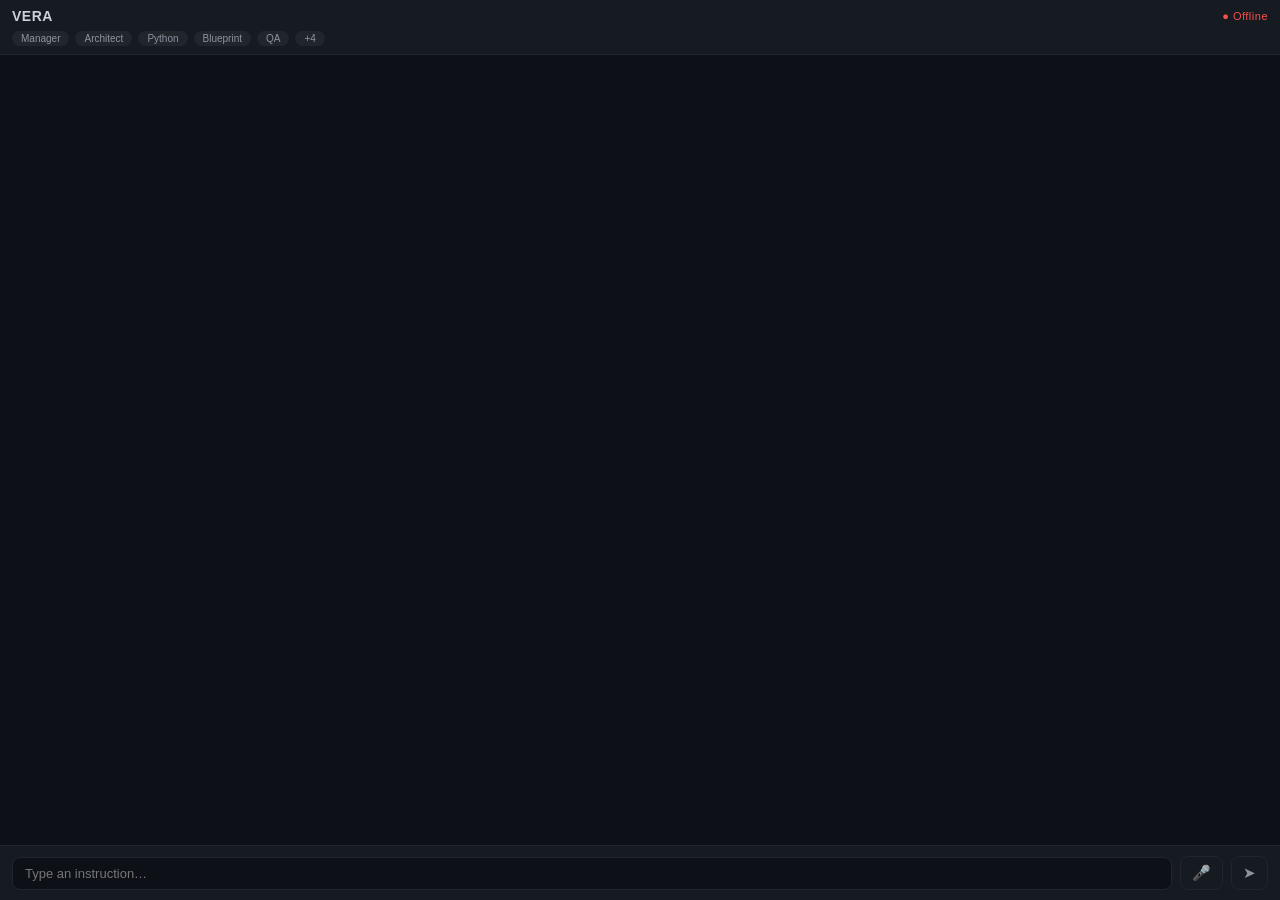
==== UE57/Content/Python/vera_chat/index.html @ 8795e53b "fix(seguridad): sanitiza HTML del chat (DOMPurify + CSP + textContent); arregla chip activo - Vendor" ====
<!DOCTYPE html>
<html>
<head>
<meta charset="utf-8">
<meta http-equiv="Content-Security-Policy" content="default-src 'self'; img-src 'self' file: data:; style-src 'self' 'unsafe-inline'; script-src 'self' qrc:; object-src 'none'; base-uri 'none'">
<link rel="stylesheet" href="vendor/github-dark.min.css">
<link rel="stylesheet" href="chat.css">
</head>
<body>
<div id="header">
  <div id="brand"><b>VERA</b><span id="status" class="off">● Offline</span></div>
  <div id="chips"></div>
</div>
<div id="chat"></div>
<div id="inputbar">
  <textarea id="input" rows="1" placeholder="Type an instruction…"></textarea>
  <button id="mic" title="Voice input">🎤</button>
  <button id="send" title="Send">➤</button>
</div>
<script src="vendor/marked.min.js"></script>
<script src="vendor/highlight.min.js"></script>
<script src="vendor/purify.min.js"></script>
<script src="qrc:///qtwebchannel/qwebchannel.js"></script>
<script src="chat.js"></script>
</body>
</html>
---- UE57/Content/Python/vera_chat/vendor/github-dark.min.css ----
pre code.hljs{display:block;overflow-x:auto;padding:1em}code.hljs{padding:3px 5px}/*!
  Theme: GitHub Dark
  Description: Dark theme as seen on github.com
  Author: github.com
  Maintainer: @Hirse
  Updated: 2021-05-15

  Outdated base version: https://github.com/primer/github-syntax-dark
  Current colors taken from GitHub's CSS
*/.hljs{color:#c9d1d9;background:#0d1117}.hljs-doctag,.hljs-keyword,.hljs-meta .hljs-keyword,.hljs-template-tag,.hljs-template-variable,.hljs-type,.hljs-variable.language_{color:#ff7b72}.hljs-title,.hljs-title.class_,.hljs-title.class_.inherited__,.hljs-title.function_{color:#d2a8ff}.hljs-attr,.hljs-attribute,.hljs-literal,.hljs-meta,.hljs-number,.hljs-operator,.hljs-selector-attr,.hljs-selector-class,.hljs-selector-id,.hljs-variable{color:#79c0ff}.hljs-meta .hljs-string,.hljs-regexp,.hljs-string{color:#a5d6ff}.hljs-built_in,.hljs-symbol{color:#ffa657}.hljs-code,.hljs-comment,.hljs-formula{color:#8b949e}.hljs-name,.hljs-quote,.hljs-selector-pseudo,.hljs-selector-tag{color:#7ee787}.hljs-subst{color:#c9d1d9}.hljs-section{color:#1f6feb;font-weight:700}.hljs-bullet{color:#f2cc60}.hljs-emphasis{color:#c9d1d9;font-style:italic}.hljs-strong{color:#c9d1d9;font-weight:700}.hljs-addition{color:#aff5b4;background-color:#033a16}.hljs-deletion{color:#ffdcd7;background-color:#67060c}
---- UE57/Content/Python/vera_chat/chat.css ----
* { box-sizing: border-box; margin: 0; }
html, body { height: 100%; }
body { display: flex; flex-direction: column; background: #0d1117; color: #c9d1d9;
       font: 13px "Segoe UI", sans-serif; }

#header { background: #161b22; border-bottom: 1px solid #21262d; padding: 8px 12px; }
#brand { display: flex; justify-content: space-between; align-items: center;
         font-size: 14px; letter-spacing: .5px; }
#status { font-size: 11px; color: #3fb950; }
#status.off { color: #f85149; }
#chips { display: flex; gap: 6px; margin-top: 7px; flex-wrap: wrap; }
.chip { font-size: 10px; padding: 2px 9px; border-radius: 9px;
        background: #21262d; color: #8b949e; }
.chip.working { background: #9e6a0333; color: #e3b341; }
.chip.done { background: #1f6feb33; color: #79c0ff; }

#chat { flex: 1; overflow-y: auto; padding: 12px; }
#chat::-webkit-scrollbar { width: 9px; }
#chat::-webkit-scrollbar-thumb { background: #21262d; border-radius: 5px; }

.bubble { border-radius: 12px; padding: 8px 12px; margin: 8px 0;
          max-width: 86%; width: fit-content; word-wrap: break-word; }
.bubble.user { background: #1f6feb; color: #fff; margin-left: auto;
               border-bottom-right-radius: 2px; }
.bubble.vera { background: #161b22; border: 1px solid #21262d;
               border-bottom-left-radius: 2px; }
.bubble.error { background: #2d1418; border: 1px solid #6e2c34; color: #f0a8ae; }

.tl-item { border-left: 2px solid #30363d; padding: 2px 0 2px 10px;
           font-size: 12px; color: #8b949e; }
.tl-item.working { color: #e3b341; }
.tl-item.interrupted { color: #f85149; }
.tl-item b { color: #c9d1d9; }

.bubble .md p { margin: 4px 0; }
.bubble .md pre { background: #0d1117; border: 1px solid #21262d; border-radius: 6px;
                  padding: 8px; overflow-x: auto; margin: 6px 0; }
.bubble .md code { font-family: Consolas, monospace; font-size: 12px; }

.shot { display: block; width: 220px; border-radius: 6px; margin: 8px 0 4px 10px;
        cursor: pointer; border: 1px solid #21262d; }

#inputbar { display: flex; gap: 8px; padding: 10px 12px; align-items: flex-end;
            background: #161b22; border-top: 1px solid #21262d; }
#input { flex: 1; resize: none; background: #0d1117; color: #c9d1d9;
         border: 1px solid #21262d; border-radius: 8px; padding: 8px 12px;
         font: 13px "Segoe UI", sans-serif; max-height: 110px; outline: none; }
#input:focus { border-color: #1f6feb; }
#inputbar button { background: none; border: 1px solid #21262d; border-radius: 8px;
                   color: #8b949e; font-size: 15px; padding: 7px 11px; cursor: pointer; }
#inputbar button:hover { border-color: #1f6feb; color: #79c0ff; }
#mic.recording { color: #f85149; border-color: #f85149;
                 animation: pulse 1.1s infinite; }
@keyframes pulse { 50% { box-shadow: 0 0 10px #f8514966; } }
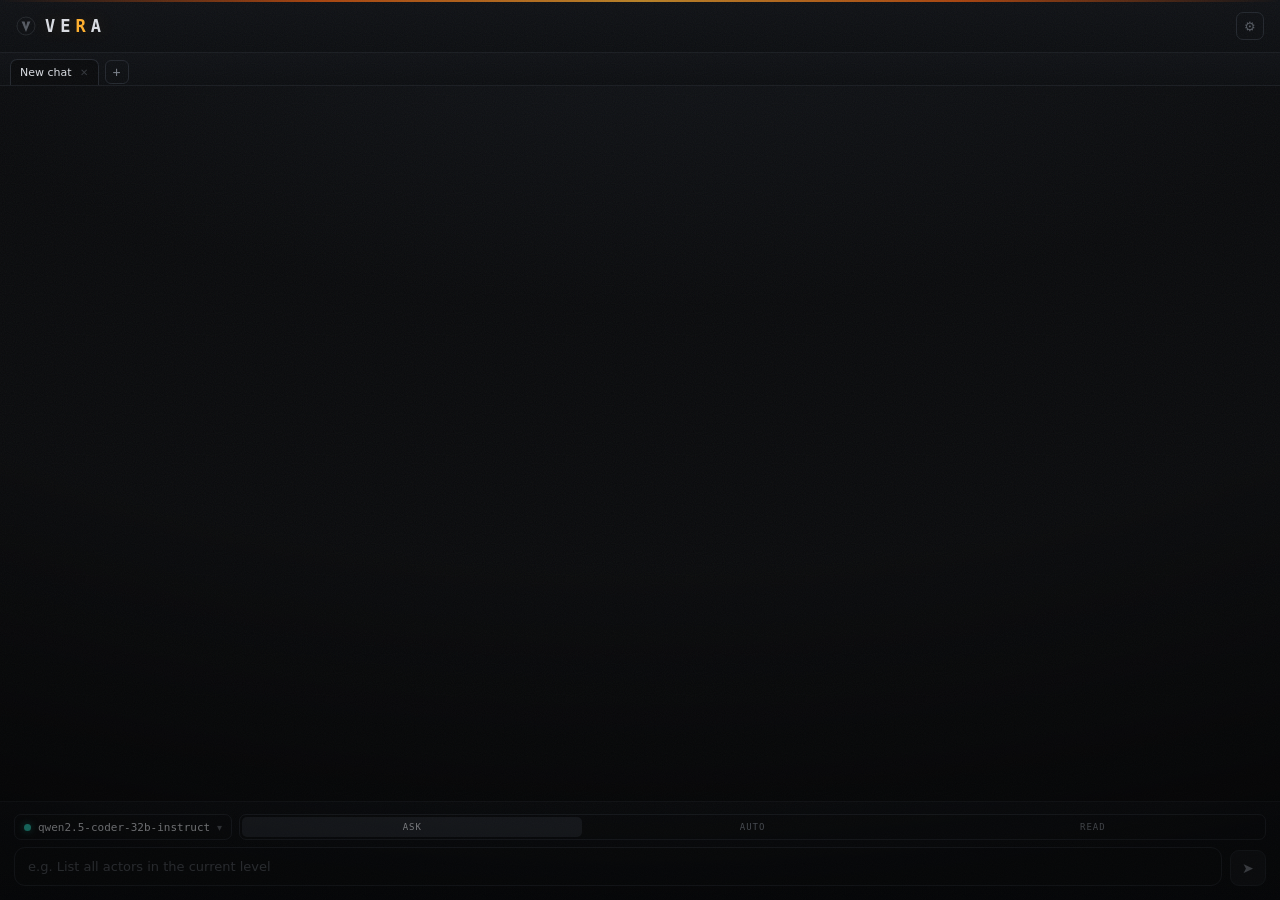
==== commit 52770b52: "feat(vera): multi-provider brain, redesigned UI, plugins, tabs & memory - LLM: OpenAICompatClient ad" ====
--- a/UE57/Content/Python/vera_chat/index.html
+++ b/UE57/Content/Python/vera_chat/index.html
@@ -1,5 +1,5 @@
 <!DOCTYPE html>
-<html>
+<html lang="en">
 <head>
 <meta charset="utf-8">
 <meta http-equiv="Content-Security-Policy" content="default-src 'self'; img-src 'self' file: data:; style-src 'self' 'unsafe-inline'; script-src 'self' qrc:; object-src 'none'; base-uri 'none'">
@@ -7,16 +7,111 @@
 <link rel="stylesheet" href="chat.css">
 </head>
 <body>
+<div class="grain"></div>
+
+<!-- ===== minimal header ===== -->
 <div id="header">
-  <div id="brand"><b>VERA</b><span id="status" class="off">● Offline</span></div>
-  <div id="chips"></div>
+  <div id="brand">
+    <span id="status" class="off" title="offline"><svg class="vlogo" viewBox="0 0 100 100" aria-hidden="true"><circle cx="50" cy="50" r="45" fill="none" stroke="currentColor" stroke-width="3" opacity="0.5"/><path d="M28 28 L43 28 L50 54 L57 28 L72 28 L50 80 Z" fill="currentColor"/></svg></span>
+    <span class="mark">VE<b>R</b>A</span>
+  </div>
+  <button class="icon-btn" id="gear" title="Setup">⚙</button>
 </div>
+
+<!-- ===== tabs ===== -->
+<div id="tabbar"></div>
+
+<!-- ===== chat ===== -->
 <div id="chat"></div>
-<div id="inputbar">
-  <textarea id="input" rows="1" placeholder="Type an instruction…"></textarea>
-  <button id="mic" title="Voice input">🎤</button>
-  <button id="send" title="Send">➤</button>
+
+<!-- ===== input dock ===== -->
+<div id="bar">
+  <!-- model popover (opens above the dock) -->
+  <div class="pop" id="pop">
+    <div class="search">
+      <span style="color:var(--ink-faint)">⌕</span>
+      <input placeholder="Search provider or model…" id="pop-q">
+      <span class="k">esc</span>
+    </div>
+    <div class="list" id="pop-list"></div>
+  </div>
+
+  <div class="bar-ctl">
+    <button class="model-pick" id="model-pick" title="Model">
+      <span class="mp-dot off" id="mp-dot"></span>
+      <span class="mp-name" id="mp-name">select a model</span>
+      <span class="mp-caret">▾</span>
+    </button>
+    <div class="seg" id="seg" title="Permission mode">
+      <button data-m="ask" class="on">Ask</button>
+      <button data-m="auto">Auto</button>
+      <button data-m="readonly">Read</button>
+    </div>
+  </div>
+
+  <div class="bar-row">
+    <textarea id="input" rows="1" placeholder="e.g. List all actors in the current level"></textarea>
+    <button class="send" id="send" title="Send">➤</button>
+  </div>
 </div>
+
+<!-- ===== setup slide-over ===== -->
+<div class="scrim" id="scrim"></div>
+<aside class="setup" id="setup">
+  <div class="s-hd"><h2>Setup</h2><button class="x" id="setup-x">✕</button></div>
+  <div class="s-body">
+    <div class="intro">Connect a brain. VERA runs your <b>local</b> LLM (LM Studio) for free and offline, or a cloud model when you want more power. Keys are saved to your <code>.env</code> and never sent back to the frontend.</div>
+
+    <!-- LM Studio -->
+    <div class="card">
+      <div class="c-hd">
+        <div class="c-ico" style="background:#06211d;border:1px solid var(--teal-dim);color:var(--teal)">◇</div>
+        <div class="c-name"><div class="t">LM Studio · Local</div><div class="st no" id="st-LOCAL">○ not detected</div></div>
+      </div>
+      <div class="field">
+        <input value="http://172.21.80.1:1233" id="lm-url">
+        <button id="lm-detect">Detect</button>
+      </div>
+      <div class="detected" id="lm-list"></div>
+      <div class="tip">For solid tool-calling use <code>Qwen2.5-Coder-32B</code> or <code>Llama-3.3-70B</code>. Load one in LM Studio.</div>
+      <label class="toggle"><input type="checkbox" id="opt-compact"><span class="tg"></span><span class="tg-lbl">Compact prompt <small>shorter system prompt — better for small local models</small></span></label>
+    </div>
+
+    <!-- Anthropic -->
+    <div class="card">
+      <div class="c-hd">
+        <div class="c-ico" style="background:#2a1607;border:1px solid #5a3410;color:#ff9d5c">A</div>
+        <div class="c-name"><div class="t">Anthropic</div><div class="st no" id="st-ANTHROPIC">○ not configured</div></div>
+      </div>
+      <div class="field"><input type="password" placeholder="sk-ant-…" id="k-ANTHROPIC"><button data-p="ANTHROPIC" class="test">Test</button></div>
+    </div>
+
+    <!-- OpenAI -->
+    <div class="card">
+      <div class="c-hd">
+        <div class="c-ico" style="background:#0a2018;border:1px solid #14533b;color:#5fe0a8">O</div>
+        <div class="c-name"><div class="t">OpenAI</div><div class="st no" id="st-OPENAI">○ not configured</div></div>
+      </div>
+      <div class="field"><input type="password" placeholder="sk-…" id="k-OPENAI"><button data-p="OPENAI" class="test">Test</button></div>
+    </div>
+
+    <!-- Gemini -->
+    <div class="card">
+      <div class="c-hd">
+        <div class="c-ico" style="background:#101a2e;border:1px solid #1f3a66;color:#7ab0ff">G</div>
+        <div class="c-name"><div class="t">Gemini</div><div class="st no" id="st-GEMINI">○ not configured</div></div>
+      </div>
+      <div class="field"><input type="password" placeholder="AIza…" id="k-GEMINI"><button data-p="GEMINI" class="test">Test</button></div>
+    </div>
+
+    <!-- Plugins -->
+    <div class="s-sec">Plugins <span class="s-sec-hint">VERA_Plugins/ in your project</span></div>
+    <div class="plugins" id="plugins-list">
+      <div class="plug-empty">No plugins found. Drop a folder in <code>VERA_Plugins/</code> with <code>tools/</code> and/or a <code>SKILL.md</code>.</div>
+    </div>
+  </div>
+</aside>
+
 <script src="vendor/marked.min.js"></script>
 <script src="vendor/highlight.min.js"></script>
 <script src="vendor/purify.min.js"></script>
--- a/UE57/Content/Python/vera_chat/chat.css
+++ b/UE57/Content/Python/vera_chat/chat.css
@@ -1,54 +1,318 @@
-* { box-sizing: border-box; margin: 0; }
-html, body { height: 100%; }
-body { display: flex; flex-direction: column; background: #0d1117; color: #c9d1d9;
-       font: 13px "Segoe UI", sans-serif; }
-
-#header { background: #161b22; border-bottom: 1px solid #21262d; padding: 8px 12px; }
-#brand { display: flex; justify-content: space-between; align-items: center;
-         font-size: 14px; letter-spacing: .5px; }
-#status { font-size: 11px; color: #3fb950; }
-#status.off { color: #f85149; }
-#chips { display: flex; gap: 6px; margin-top: 7px; flex-wrap: wrap; }
-.chip { font-size: 10px; padding: 2px 9px; border-radius: 9px;
-        background: #21262d; color: #8b949e; }
-.chip.working { background: #9e6a0333; color: #e3b341; }
-.chip.done { background: #1f6feb33; color: #79c0ff; }
-
-#chat { flex: 1; overflow-y: auto; padding: 12px; }
-#chat::-webkit-scrollbar { width: 9px; }
-#chat::-webkit-scrollbar-thumb { background: #21262d; border-radius: 5px; }
-
-.bubble { border-radius: 12px; padding: 8px 12px; margin: 8px 0;
-          max-width: 86%; width: fit-content; word-wrap: break-word; }
-.bubble.user { background: #1f6feb; color: #fff; margin-left: auto;
-               border-bottom-right-radius: 2px; }
-.bubble.vera { background: #161b22; border: 1px solid #21262d;
-               border-bottom-left-radius: 2px; }
-.bubble.error { background: #2d1418; border: 1px solid #6e2c34; color: #f0a8ae; }
-
-.tl-item { border-left: 2px solid #30363d; padding: 2px 0 2px 10px;
-           font-size: 12px; color: #8b949e; }
-.tl-item.working { color: #e3b341; }
-.tl-item.interrupted { color: #f85149; }
-.tl-item b { color: #c9d1d9; }
-
-.bubble .md p { margin: 4px 0; }
-.bubble .md pre { background: #0d1117; border: 1px solid #21262d; border-radius: 6px;
-                  padding: 8px; overflow-x: auto; margin: 6px 0; }
-.bubble .md code { font-family: Consolas, monospace; font-size: 12px; }
-
-.shot { display: block; width: 220px; border-radius: 6px; margin: 8px 0 4px 10px;
-        cursor: pointer; border: 1px solid #21262d; }
-
-#inputbar { display: flex; gap: 8px; padding: 10px 12px; align-items: flex-end;
-            background: #161b22; border-top: 1px solid #21262d; }
-#input { flex: 1; resize: none; background: #0d1117; color: #c9d1d9;
-         border: 1px solid #21262d; border-radius: 8px; padding: 8px 12px;
-         font: 13px "Segoe UI", sans-serif; max-height: 110px; outline: none; }
-#input:focus { border-color: #1f6feb; }
-#inputbar button { background: none; border: 1px solid #21262d; border-radius: 8px;
-                   color: #8b949e; font-size: 15px; padding: 7px 11px; cursor: pointer; }
-#inputbar button:hover { border-color: #1f6feb; color: #79c0ff; }
-#mic.recording { color: #f85149; border-color: #f85149;
-                 animation: pulse 1.1s infinite; }
-@keyframes pulse { 50% { box-shadow: 0 0 10px #f8514966; } }
+/* ============================================================================
+   VERA · Obsidian Instrument Deck
+   Portado del preview aprobado a la UI real (Qt WebEngine + dev/navegador).
+   Fuentes: CSP-safe (sin Google Fonts). mono ≈ Cascadia/Consolas, sans ≈ Segoe UI.
+   ========================================================================== */
+
+:root{
+  --bg:#0a0b0d; --panel:#101216; --raised:#15181d; --raised-2:#1b1f25;
+  --line:#23272e; --line-soft:#1a1d22;
+  --ink:#dadde3; --ink-dim:#7c828c; --ink-faint:#565b63;
+  --amber:#ffb02e; --amber-deep:#e8590c; --amber-glow:rgba(255,176,46,.16);
+  --teal:#2dd4bf; --teal-dim:#0f766e;
+  --danger:#ff5c5c; --ok:#46c98b;
+  --mono:'Cascadia Mono','Cascadia Code',Consolas,ui-monospace,monospace;
+  --sans:'Segoe UI',system-ui,sans-serif;
+  --r:10px;
+}
+*{box-sizing:border-box;margin:0}
+html,body{height:100%}
+body{
+  background:
+    radial-gradient(120% 80% at 50% -10%, #14171c 0%, var(--bg) 55%),
+    var(--bg);
+  color:var(--ink); font-family:var(--sans); font-size:13px;
+  display:flex; flex-direction:column; min-height:100%; overflow:hidden;
+  position:relative;
+}
+/* viñeta + grano de toda la escena */
+body::after{
+  content:""; position:fixed; inset:0; pointer-events:none; z-index:99;
+  background:radial-gradient(130% 100% at 50% 0%, transparent 60%, rgba(0,0,0,.55) 100%);
+}
+.grain{
+  position:fixed; inset:0; pointer-events:none; z-index:98; opacity:.05;
+  background-image:url("data:image/svg+xml;utf8,<svg xmlns='http://www.w3.org/2000/svg' width='120' height='120'><filter id='n'><feTurbulence type='fractalNoise' baseFrequency='.9' numOctaves='2'/></filter><rect width='100%25' height='100%25' filter='url(%23n)'/></svg>");
+}
+
+/* filo ámbar superior de toda la ventana */
+body::before{
+  content:""; position:fixed; top:0; left:0; right:0; height:2px; z-index:97;
+  background:linear-gradient(90deg, transparent, var(--amber-deep), var(--amber), var(--amber-deep), transparent);
+  opacity:.7;
+}
+
+/* ===== minimal header ===== */
+#header{
+  padding:12px 16px; border-bottom:1px solid var(--line-soft);
+  position:relative; z-index:10;
+  display:flex; align-items:center; justify-content:space-between;
+  background:linear-gradient(180deg, var(--panel), #0c0e11);
+}
+.hd-right{display:flex; align-items:center; gap:10px}
+#brand{display:flex; align-items:center; gap:9px}
+#brand .mark{
+  font-family:var(--mono); font-weight:600; font-size:17px; letter-spacing:5px;
+  color:var(--ink); text-shadow:0 0 18px var(--amber-glow);
+}
+#brand .mark b{color:var(--amber)}
+#brand .sub{font-family:var(--mono); font-size:9px; letter-spacing:2px; color:var(--ink-faint); text-transform:uppercase}
+
+/* V logo (Unreal emblem with a V) = brand + connection status */
+#status{display:inline-flex; align-items:center; color:var(--teal)}
+#status.off{color:var(--ink-faint)}
+.vlogo{width:20px;height:20px;display:block}
+#status .vlogo{filter:drop-shadow(0 0 5px currentColor); transition:color .3s, filter .3s}
+#status.off .vlogo{filter:none}
+
+/* ===== tab bar ===== */
+#tabbar{display:flex; align-items:center; gap:4px; padding:6px 10px 0;
+        background:linear-gradient(180deg,var(--panel),#0c0e11);
+        border-bottom:1px solid var(--line-soft); overflow-x:auto; position:relative; z-index:9}
+#tabbar::-webkit-scrollbar{height:0}
+.tab{display:flex; align-items:center; gap:7px; max-width:170px; padding:6px 9px;
+     border-radius:7px 7px 0 0; cursor:pointer; color:var(--ink-faint); font-size:11px;
+     border:1px solid transparent; border-bottom:none; transition:.15s; flex:none}
+.tab:hover{color:var(--ink-dim); background:#15181d}
+.tab.active{color:var(--ink); background:var(--bg); border-color:var(--line)}
+.tab-name{white-space:nowrap; overflow:hidden; text-overflow:ellipsis; max-width:130px}
+.tab-x{flex:none; border:none; background:none; color:var(--ink-faint); cursor:pointer; font-size:10px; padding:0 1px; border-radius:3px; opacity:.55}
+.tab-x:hover{opacity:1; color:var(--danger)}
+#tab-add{flex:none; border:1px solid var(--line); background:none; color:var(--ink-dim); cursor:pointer; width:24px; height:24px; border-radius:6px; font-size:14px; margin-left:2px}
+#tab-add:hover{border-color:#33373f; color:var(--ink)}
+
+/* ===== confirm modal ===== */
+.modal-scrim{position:fixed; inset:0; background:rgba(4,5,7,.7); backdrop-filter:blur(2px); z-index:60; display:flex; align-items:center; justify-content:center; animation:fade .15s ease}
+@keyframes fade{from{opacity:0}to{opacity:1}}
+.modal{width:300px; max-width:88%; background:linear-gradient(180deg,var(--raised-2),#0e1014); border:1px solid #2c313a; border-radius:12px; padding:16px; box-shadow:0 30px 80px -20px #000; animation:pop-in .18s cubic-bezier(.2,.9,.3,1) both}
+.modal .m-title{font-family:var(--mono); font-size:13px; color:var(--ink); margin-bottom:6px}
+.modal .m-body{font-size:12px; color:var(--ink-dim); line-height:1.5}
+.modal .m-act{display:flex; gap:8px; justify-content:flex-end; margin-top:16px}
+.modal .m-btn{font-family:var(--mono); font-size:11px; padding:6px 14px; border-radius:7px; border:1px solid var(--line); background:none; color:var(--ink-dim); cursor:pointer; transition:.15s}
+.modal .m-btn:hover{border-color:#33373f; color:var(--ink)}
+.modal .m-btn.danger:hover{border-color:#5a2a30; color:var(--danger)}
+
+/* mode tabs (Ask / Auto / Read) — live in the bottom dock */
+.seg{display:flex; background:#0d0f12; border:1px solid var(--line); border-radius:7px; padding:2px; flex:1}
+.seg button{
+  flex:1; background:none; border:none; color:var(--ink-dim); cursor:pointer;
+  font-family:var(--mono); font-size:9px; letter-spacing:1px; text-transform:uppercase;
+  padding:3px 0; border-radius:5px; transition:.18s; position:relative;
+}
+.seg button:hover{color:var(--ink)}
+.seg button.on{color:var(--ink); background:#23272e; box-shadow:none}
+.seg button[data-m="readonly"].on{color:var(--teal)}
+.icon-btn{
+  width:28px;height:28px;flex:none;border:1px solid var(--line);border-radius:7px;
+  background:none;color:var(--ink-faint);cursor:pointer;font-size:13px;display:grid;place-items:center;transition:.15s;
+}
+.icon-btn:hover{border-color:#33373f;color:var(--ink)}
+
+/* ===== chat ===== */
+#chat{flex:1; overflow-y:auto; padding:16px 14px; scroll-behavior:smooth; position:relative; z-index:5}
+#chat::-webkit-scrollbar{width:8px}
+#chat::-webkit-scrollbar-thumb{background:#202329;border-radius:5px}
+#chat::-webkit-scrollbar-thumb:hover{background:#2a2e35}
+
+/* --- mensajes --- */
+.msg{margin:14px 0; animation:rise .4s ease both}
+@keyframes rise{from{opacity:0;transform:translateY(8px)}to{opacity:1;transform:none}}
+.row-user{display:flex;justify-content:flex-end}
+.user{
+  background:#1b1f25; border:1px solid #2a2e35;
+  color:var(--ink); padding:8px 12px; border-radius:11px 11px 3px 11px; max-width:84%;
+  word-wrap:break-word;
+}
+.vera{max-width:92%}
+.vera .who{display:flex;align-items:center;gap:7px;margin-bottom:7px}
+.vera .who .av{width:18px;height:18px;border-radius:5px;background:radial-gradient(circle at 30% 25%,#2a1b06,#120c04);border:1px solid #3a2a10;color:var(--amber);font-size:10px;display:grid;place-items:center}
+.vera .who span{font-family:var(--mono);font-size:9px;letter-spacing:2px;text-transform:uppercase;color:var(--ink-faint)}
+
+/* burbuja de error (evento "error") */
+.msg.err{display:flex}
+.err-box{
+  background:#1f1416;border:1px solid #5a2a30;border-left:3px solid var(--danger);
+  border-radius:9px;padding:10px 13px;color:#f0a8ae;max-width:92%;
+}
+
+/* timeline de razonamiento / tools */
+.tl{border-left:1px solid var(--line); margin-left:8px; padding-left:14px; display:flex; flex-direction:column; gap:9px}
+.tl-item{position:relative; font-size:12px; color:var(--ink-dim); line-height:1.5}
+.tl-item::before{content:"";position:absolute;left:-19px;top:5px;width:7px;height:7px;border-radius:50%;background:#2a2e35;border:1px solid var(--line)}
+.tl-item b{color:var(--ink)}
+.tl-item.working::before{background:var(--amber);border-color:var(--amber-deep);box-shadow:0 0 8px var(--amber-glow)}
+.tl-item.working{color:var(--amber)}
+.tl-item.done::before{background:var(--ok);border-color:#1f6b4a}
+
+/* thinking en vivo */
+.tl-think{font-style:italic;color:var(--ink-faint);white-space:pre-wrap}
+.tl-think::before{background:#1a1d22}
+.tl-think.live::after{content:"▋";color:var(--amber);animation:blink 1s step-start infinite;margin-left:1px}
+@keyframes blink{50%{opacity:0}}
+
+/* interrumpido */
+.tl-item.interrupted{color:var(--danger)}
+.tl-item.interrupted::before{background:var(--danger);border-color:#5a2a30}
+
+/* screenshot */
+.shot{display:block;width:220px;border-radius:8px;margin:9px 0 4px;cursor:pointer;border:1px solid var(--line)}
+.shot:hover{border-color:#33373f}
+
+/* ===== gate destructivo (question) ===== */
+.tl-item.question{margin-top:6px;background:#16191e;border:1px solid var(--line);border-left:2px solid var(--amber-deep);border-radius:8px;padding:10px;color:var(--ink-dim)}
+.tl-item.question::before{display:none}
+.tl-item.question .g-h{font-family:var(--mono);font-size:10px;letter-spacing:.5px;text-transform:none;color:var(--ink-dim);margin-bottom:6px}
+.tl-item.question .q-args{font-family:var(--mono);font-size:11px;color:var(--ink-dim);background:#0c0e11;border:1px solid var(--line);border-radius:6px;padding:7px;max-height:120px;overflow:auto;white-space:pre-wrap;margin:0}
+.q-btn{font-family:var(--mono);font-size:10px;letter-spacing:.3px;text-transform:none;padding:5px 11px;border-radius:6px;border:1px solid var(--line);background:none;color:var(--ink-dim);cursor:pointer;transition:.15s;margin:9px 7px 0 0;display:inline-flex;align-items:center;gap:6px}
+.q-btn.approve:hover{border-color:#1f6b4a;color:var(--ok)}
+.q-btn.deny:hover{border-color:#5a2a30;color:#e08a8a}
+.q-btn:disabled{opacity:.45;cursor:default}
+.tl-item.question.approved{border-left-color:var(--ok)}
+.tl-item.question.denied{border-left-color:var(--danger)}
+.tl-item.question .q-act{display:flex;gap:7px;margin-top:9px}
+.tl-item.question .q-act .q-btn{margin:0}
+.tl-item.question .g-verdict{font-family:var(--mono);font-size:10px;letter-spacing:.5px;margin-top:9px}
+.tl-item.question.approved .g-verdict{color:var(--ok)}
+.tl-item.question.denied .g-verdict{color:var(--danger)}
+
+/* respuesta final (markdown) */
+.final,.md{margin-top:6px;line-height:1.6;color:var(--ink)}
+.md p{margin:4px 0}
+.md pre{background:#0c0e11;border:1px solid var(--line);border-radius:8px;padding:9px;overflow-x:auto;margin:7px 0}
+.md code{font-family:var(--mono);font-size:12px}
+.md p code,.md li code{background:#0c0e11;border:1px solid var(--line);padding:1px 5px;border-radius:5px;color:var(--amber)}
+
+/* in-chat thinking indicator — the VERA V logo, pulsing */
+.tl-item.spin{color:var(--amber);font-family:var(--mono);display:flex;align-items:center;gap:8px}
+.tl-item.spin::before{display:none}
+.tl-item.spin .vlogo{width:17px;height:17px;color:var(--amber);animation:vpulse 1.15s ease-in-out infinite}
+@keyframes vpulse{0%,100%{opacity:.4;transform:scale(.85)}50%{opacity:1;transform:scale(1.08)}}
+
+/* ===== input dock ===== */
+#bar{padding:12px 14px 14px;border-top:1px solid var(--line-soft);background:linear-gradient(180deg,#0e1014,#0b0d10);position:relative;z-index:10}
+
+/* controls row: model picker + mode tabs — compact strip hugging the input */
+.bar-ctl{display:flex;gap:7px;align-items:stretch;margin-bottom:7px}
+.model-pick{
+  display:flex;align-items:center;gap:7px;min-width:0;max-width:58%;height:26px;
+  background:#0d0f12;border:1px solid var(--line);border-radius:7px;padding:0 9px;
+  cursor:pointer;transition:.18s;
+}
+.model-pick:hover{border-color:#33373f}
+.mp-dot{width:7px;height:7px;border-radius:50%;flex:none}
+.mp-dot.on{background:var(--ok);box-shadow:0 0 7px #46c98b88}
+.mp-dot.local{background:var(--teal);box-shadow:0 0 7px #2dd4bf88}
+.mp-dot.off{background:var(--ink-faint)}
+.mp-name{flex:1;min-width:0;font-family:var(--mono);font-size:11px;color:var(--ink);white-space:nowrap;overflow:hidden;text-overflow:ellipsis}
+.mp-caret{color:var(--ink-faint);font-size:10px;flex:none}
+
+.bar-row{display:flex;gap:8px;align-items:flex-end}
+#input{
+  flex:1;resize:none;background:#0c0e11;color:var(--ink);border:1px solid var(--line);
+  border-radius:11px;padding:11px 13px;font-family:var(--sans);font-size:13px;max-height:120px;outline:none;
+  transition:border-color .2s, box-shadow .2s;
+}
+#input::placeholder{color:var(--ink-faint)}
+#input:focus{border-color:var(--amber-deep);box-shadow:0 0 0 3px var(--amber-glow)}
+#send{
+  width:36px;height:36px;flex:none;border:1px solid var(--line);border-radius:9px;cursor:pointer;
+  background:#15181d;color:var(--ink-dim);font-size:14px;
+  display:grid;place-items:center;transition:.15s;
+}
+#send:hover{border-color:#3a3f47;color:var(--amber)}
+#send:active{transform:translateY(1px)}
+
+/* ===== model popover (opens above the dock) ===== */
+.pop{
+  position:absolute; left:14px; right:14px; bottom:calc(100% + 4px); z-index:30;
+  background:linear-gradient(180deg,var(--raised-2),#0e1014);
+  border:1px solid #2c313a; border-radius:14px;
+  box-shadow:0 -20px 60px -20px #000, 0 0 0 1px rgba(255,255,255,.02) inset;
+  overflow:hidden; transform-origin:bottom; display:none;
+  animation:pop-in .22s cubic-bezier(.2,.9,.3,1) both;
+}
+.pop.open{display:block}
+@keyframes pop-in{from{opacity:0;transform:translateY(8px) scale(.97)}to{opacity:1;transform:none}}
+.pop .search{display:flex;align-items:center;gap:8px;padding:11px 13px;border-bottom:1px solid var(--line)}
+.pop .search input{flex:1;background:none;border:none;outline:none;color:var(--ink);font-family:var(--mono);font-size:12px}
+.pop .search .k{font-family:var(--mono);font-size:9px;color:var(--ink-faint);border:1px solid var(--line);border-radius:4px;padding:1px 5px}
+.pop .list{max-height:340px;overflow-y:auto;padding:6px}
+.pop .grp{font-family:var(--mono);font-size:9px;letter-spacing:2px;text-transform:uppercase;color:var(--ink-faint);padding:10px 9px 5px;display:flex;justify-content:space-between;align-items:center}
+.pop .grp .rescan{cursor:pointer;color:var(--teal);text-transform:none;letter-spacing:0}
+.pop .opt{display:flex;align-items:center;gap:10px;padding:9px;border-radius:9px;cursor:pointer;transition:.12s}
+.pop .opt:hover{background:#21252c}
+.pop .opt .s{width:7px;height:7px;border-radius:50%;flex:none}
+.pop .opt .s.on{background:var(--ok);box-shadow:0 0 7px #46c98b88}
+.pop .opt .s.off{background:var(--ink-faint)}
+.pop .opt .s.local{background:var(--teal);box-shadow:0 0 7px #2dd4bf88}
+.pop .opt .nm{flex:1;font-family:var(--mono);font-size:12px;color:var(--ink)}
+.pop .opt .nm small{display:block;font-family:var(--sans);font-size:10px;color:var(--ink-faint)}
+.pop .opt .pick{font-family:var(--mono);font-size:9px;color:var(--ink-faint)}
+.pop .opt.sel{background:#1c1407;outline:1px solid #3a2a10}
+.pop .opt.sel .pick{color:var(--amber)}
+.pop .opt.muted{opacity:.5}
+.pop .empty{font-family:var(--mono);font-size:11px;color:var(--ink-faint);padding:14px 9px;text-align:center}
+
+/* ===== setup slide-over ===== */
+.scrim{position:fixed;inset:0;background:rgba(4,5,7,.66);backdrop-filter:blur(2px);z-index:40;display:none;opacity:0;transition:opacity .25s}
+.scrim.open{display:block;opacity:1}
+.setup{
+  position:fixed;top:0;right:0;bottom:0;width:90%;max-width:420px;z-index:41;
+  background:linear-gradient(180deg,var(--panel),#0b0d10);border-left:1px solid var(--line);
+  transform:translateX(100%);transition:transform .32s cubic-bezier(.2,.8,.2,1);
+  display:flex;flex-direction:column;
+}
+.setup.open{transform:none}
+.setup .s-hd{padding:16px;border-bottom:1px solid var(--line-soft);display:flex;justify-content:space-between;align-items:center}
+.setup .s-hd h2{font-family:var(--mono);font-size:13px;letter-spacing:2px;text-transform:uppercase;font-weight:600;color:var(--ink)}
+.setup .s-hd .x{cursor:pointer;color:var(--ink-dim);font-size:18px;background:none;border:none}
+.setup .s-body{flex:1;overflow-y:auto;padding:14px}
+.intro{font-size:12px;color:var(--ink-dim);line-height:1.6;margin-bottom:14px;padding:11px;background:#0e1014;border:1px solid var(--line);border-radius:10px}
+.intro b{color:var(--amber)}
+.intro code{font-family:var(--mono);color:var(--amber)}
+.card{background:linear-gradient(180deg,var(--raised),#0e1014);border:1px solid var(--line);border-radius:12px;padding:13px;margin-bottom:11px}
+.card .c-hd{display:flex;align-items:center;gap:9px;margin-bottom:10px}
+.card .c-ico{width:28px;height:28px;border-radius:8px;display:grid;place-items:center;font-family:var(--mono);font-weight:600;font-size:13px}
+.card .c-name{flex:1}
+.card .c-name .t{font-family:var(--mono);font-size:12px;color:var(--ink);letter-spacing:.5px}
+.card .c-name .st{font-family:var(--mono);font-size:9px;letter-spacing:1px;text-transform:uppercase}
+.st.ok{color:var(--ok)} .st.no{color:var(--ink-faint)} .st.live{color:var(--teal)} .st.err{color:var(--danger)}
+.field{display:flex;gap:7px;margin-top:8px}
+.field input{flex:1;background:#0c0e11;border:1px solid var(--line);border-radius:8px;padding:9px 11px;color:var(--ink);font-family:var(--mono);font-size:12px;outline:none;min-width:0}
+.field input:focus{border-color:var(--amber-deep)}
+.field button{font-family:var(--mono);font-size:10px;letter-spacing:1px;text-transform:uppercase;padding:0 13px;border-radius:8px;border:1px solid var(--line);background:#15181d;color:var(--ink-dim);cursor:pointer;transition:.15s;white-space:nowrap}
+.field button:hover{border-color:var(--amber-deep);color:var(--amber)}
+.detected{margin-top:10px;display:flex;flex-direction:column;gap:6px}
+.detected .d{display:flex;align-items:center;gap:9px;font-family:var(--mono);font-size:11px;color:var(--ink-dim);padding:7px 9px;background:#0c0e11;border:1px solid var(--line);border-radius:8px}
+.detected .d .s{width:6px;height:6px;border-radius:50%;background:var(--teal);box-shadow:0 0 6px #2dd4bf88;flex:none}
+.tip{font-family:var(--sans);font-size:11px;color:var(--ink-faint);margin-top:8px;line-height:1.5}
+.tip code{font-family:var(--mono);color:var(--amber)}
+
+/* flat toggle switch */
+.toggle{display:flex;align-items:center;gap:9px;margin-top:11px;cursor:pointer;user-select:none}
+.toggle input{position:absolute;opacity:0;width:0;height:0}
+.toggle .tg{width:30px;height:17px;flex:none;border-radius:9px;background:#0c0e11;border:1px solid var(--line);position:relative;transition:.18s}
+.toggle .tg::after{content:"";position:absolute;top:2px;left:2px;width:11px;height:11px;border-radius:50%;background:var(--ink-faint);transition:.18s}
+.toggle input:checked + .tg{background:#1c1407;border-color:#3a2a10}
+.toggle input:checked + .tg::after{transform:translateX(13px);background:var(--amber)}
+.toggle .tg-lbl{font-family:var(--mono);font-size:11px;color:var(--ink-dim)}
+.toggle .tg-lbl small{display:block;font-family:var(--sans);font-size:10px;color:var(--ink-faint);margin-top:1px}
+
+/* setup section header */
+.s-sec{font-family:var(--mono);font-size:10px;letter-spacing:2px;text-transform:uppercase;color:var(--ink-faint);margin:20px 2px 9px;display:flex;justify-content:space-between;align-items:baseline}
+.s-sec-hint{font-family:var(--mono);font-size:9px;letter-spacing:0;text-transform:none;color:var(--ink-faint)}
+
+/* plugins list */
+.plugins{display:flex;flex-direction:column;gap:8px}
+.plug-empty{font-family:var(--sans);font-size:11px;color:var(--ink-faint);line-height:1.55;padding:12px;background:#0e1014;border:1px dashed var(--line);border-radius:10px}
+.plug-empty code{font-family:var(--mono);color:var(--amber)}
+.plug{display:flex;align-items:flex-start;gap:10px;background:linear-gradient(180deg,var(--raised),#0e1014);border:1px solid var(--line);border-radius:10px;padding:11px}
+.plug.off{opacity:.5}
+.plug .p-body{flex:1;min-width:0}
+.plug .p-top{display:flex;align-items:baseline;gap:7px}
+.plug .p-name{font-family:var(--mono);font-size:12px;color:var(--ink)}
+.plug .p-ver{font-family:var(--mono);font-size:9px;color:var(--ink-faint)}
+.plug .p-desc{font-size:11px;color:var(--ink-dim);margin-top:3px;line-height:1.45}
+.plug .p-meta{display:flex;gap:6px;margin-top:8px;flex-wrap:wrap}
+.plug .p-tag{font-family:var(--mono);font-size:9px;letter-spacing:.5px;color:var(--ink-faint);background:#0c0e11;border:1px solid var(--line);border-radius:5px;padding:2px 7px}
+.plug .p-tag.skill{color:var(--teal)}
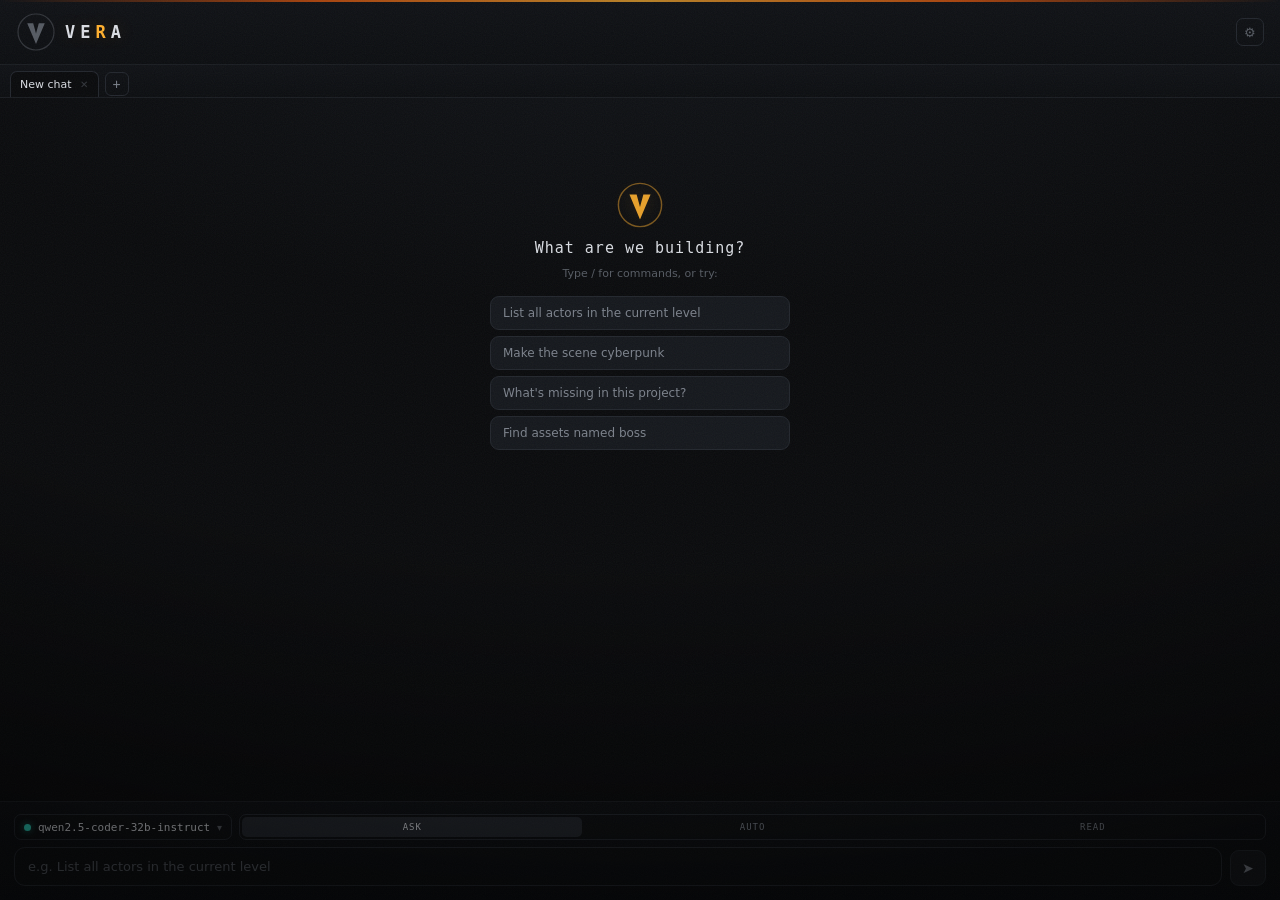
==== commit a49639f2: "feat(ui): add Support tab — "The Co-Pilot Pact" A dedicated Setup tab (Settings | Plugins | ♥ Suppor" ====
--- a/UE57/Content/Python/vera_chat/index.html
+++ b/UE57/Content/Python/vera_chat/index.html
@@ -36,6 +36,9 @@
     <div class="list" id="pop-list"></div>
   </div>
 
+  <!-- / slash command menu (opens above the dock) -->
+  <div class="pop slash" id="slash"></div>
+
   <div class="bar-ctl">
     <button class="model-pick" id="model-pick" title="Model">
       <span class="mp-dot off" id="mp-dot"></span>
@@ -59,7 +62,13 @@
 <div class="scrim" id="scrim"></div>
 <aside class="setup" id="setup">
   <div class="s-hd"><h2>Setup</h2><button class="x" id="setup-x">✕</button></div>
+  <div class="s-tabs">
+    <button class="s-tab on" data-pane="settings">Settings</button>
+    <button class="s-tab" data-pane="plugins">Plugins</button>
+    <button class="s-tab" data-pane="support">♥ Support</button>
+  </div>
   <div class="s-body">
+    <div class="s-pane" data-pane="settings">
     <div class="intro">Connect a brain. VERA runs your <b>local</b> LLM (LM Studio) for free and offline, or a cloud model when you want more power. Keys are saved to your <code>.env</code> and never sent back to the frontend.</div>
 
     <!-- LM Studio -->
@@ -69,7 +78,7 @@
         <div class="c-name"><div class="t">LM Studio · Local</div><div class="st no" id="st-LOCAL">○ not detected</div></div>
       </div>
       <div class="field">
-        <input value="http://172.21.80.1:1233" id="lm-url">
+        <input value="" placeholder="http://localhost:1234/v1" id="lm-url">
         <button id="lm-detect">Detect</button>
       </div>
       <div class="detected" id="lm-list"></div>
@@ -104,11 +113,41 @@
       <div class="field"><input type="password" placeholder="AIza…" id="k-GEMINI"><button data-p="GEMINI" class="test">Test</button></div>
     </div>
 
-    <!-- Plugins -->
-    <div class="s-sec">Plugins <span class="s-sec-hint">VERA_Plugins/ in your project</span></div>
-    <div class="plugins" id="plugins-list">
-      <div class="plug-empty">No plugins found. Drop a folder in <code>VERA_Plugins/</code> with <code>tools/</code> and/or a <code>SKILL.md</code>.</div>
-    </div>
+    </div><!-- /settings pane -->
+
+    <div class="s-pane" data-pane="plugins" hidden>
+      <div class="p-hint">Drop a folder in <code>VERA_Plugins/</code> with <code>tools/</code> and/or a <code>SKILL.md</code>. Toggle to enable.</div>
+      <div class="plugins" id="plugins-list">
+        <div class="plug-empty">No plugins found yet.</div>
+      </div>
+    </div><!-- /plugins pane -->
+
+    <div class="s-pane pact-pane" data-pane="support" hidden>
+      <div class="pact2">
+        <div class="pact2-glow"></div>
+        <div class="pact2-hero">
+          <div class="pact2-heart">♥</div>
+          <h3 class="pact2-title">The Co-Pilot Pact</h3>
+          <div class="pact2-sub">a small deal between you &amp; the maker</div>
+        </div>
+        <div class="pact2-letter">
+          <p>VERA is built by one person — <b>maVERAick</b> — on late nights and real coffee, with no studio behind it.</p>
+          <p>If the <span class="hl">Auto-Fixer</span> caught a bug before it cost you an afternoon — or VERA just saved your keyboard from the wall — that's our pact working.</p>
+          <p>Toss in what a coffee costs and you keep the updates coming, the tools sharp, and VERA <b>free &amp; local</b> for everyone.</p>
+        </div>
+        <ul class="pact2-keeps">
+          <li><span>⚡</span> New tools &amp; sharper fixes</li>
+          <li><span>🛡️</span> Stays free, local, yours</li>
+          <li><span>♥</span> A maker who reads every message</li>
+        </ul>
+        <div class="pact2-btns">
+          <a class="pact2-btn primary" href="https://ko-fi.com/maveraick"><span class="i">💎</span><span class="t">Support VERA</span><span class="s">monthly · or one-off</span></a>
+          <a class="pact2-btn beer" href="https://buymeacoffee.com/maveraick"><span class="i">🍺</span><span class="t">Buy a Beer</span><span class="s">a one-time thanks</span></a>
+          <a class="pact2-btn discord" href="https://discord.gg/ZxG8wbRp"><span class="i">💬</span><span class="t">Join the Discord</span><span class="s">free · come say hi</span></a>
+        </div>
+        <div class="pact2-sign">— maVERAick</div>
+      </div>
+    </div><!-- /support pane -->
   </div>
 </aside>
 
--- a/UE57/Content/Python/vera_chat/chat.css
+++ b/UE57/Content/Python/vera_chat/chat.css
@@ -1,7 +1,7 @@
 /* ============================================================================
    VERA · Obsidian Instrument Deck
-   Portado del preview aprobado a la UI real (Qt WebEngine + dev/navegador).
-   Fuentes: CSP-safe (sin Google Fonts). mono ≈ Cascadia/Consolas, sans ≈ Segoe UI.
+   Ported from the approved preview to the real UI (Qt WebEngine + dev/browser).
+   Fonts: CSP-safe (no Google Fonts). mono ≈ Cascadia/Consolas, sans ≈ Segoe UI.
    ========================================================================== */
 
 :root{
@@ -25,7 +25,7 @@
   display:flex; flex-direction:column; min-height:100%; overflow:hidden;
   position:relative;
 }
-/* viñeta + grano de toda la escena */
+/* vignette + grain over the whole scene */
 body::after{
   content:""; position:fixed; inset:0; pointer-events:none; z-index:99;
   background:radial-gradient(130% 100% at 50% 0%, transparent 60%, rgba(0,0,0,.55) 100%);
@@ -35,7 +35,7 @@
   background-image:url("data:image/svg+xml;utf8,<svg xmlns='http://www.w3.org/2000/svg' width='120' height='120'><filter id='n'><feTurbulence type='fractalNoise' baseFrequency='.9' numOctaves='2'/></filter><rect width='100%25' height='100%25' filter='url(%23n)'/></svg>");
 }
 
-/* filo ámbar superior de toda la ventana */
+/* amber top edge across the whole window */
 body::before{
   content:""; position:fixed; top:0; left:0; right:0; height:2px; z-index:97;
   background:linear-gradient(90deg, transparent, var(--amber-deep), var(--amber), var(--amber-deep), transparent);
@@ -58,11 +58,12 @@
 #brand .mark b{color:var(--amber)}
 #brand .sub{font-family:var(--mono); font-size:9px; letter-spacing:2px; color:var(--ink-faint); text-transform:uppercase}
 
-/* V logo (Unreal emblem with a V) = brand + connection status */
-#status{display:inline-flex; align-items:center; color:var(--teal)}
+/* V logo (Unreal emblem with a V) = brand + connection status.
+   Amber to match the R in the VERA wordmark; gray when offline. */
+#status{display:inline-flex; align-items:center; color:var(--amber)}
 #status.off{color:var(--ink-faint)}
 .vlogo{width:20px;height:20px;display:block}
-#status .vlogo{filter:drop-shadow(0 0 5px currentColor); transition:color .3s, filter .3s}
+#status .vlogo{width:40px;height:40px;filter:drop-shadow(0 0 6px currentColor); transition:color .3s, filter .3s}
 #status.off .vlogo{filter:none}
 
 /* ===== tab bar ===== */
@@ -114,9 +115,18 @@
 #chat::-webkit-scrollbar-thumb{background:#202329;border-radius:5px}
 #chat::-webkit-scrollbar-thumb:hover{background:#2a2e35}
 
-/* --- mensajes --- */
+/* --- messages --- */
 .msg{margin:14px 0; animation:rise .4s ease both}
 @keyframes rise{from{opacity:0;transform:translateY(8px)}to{opacity:1;transform:none}}
+
+/* date separator ("Today" / "Yesterday" / "Jun 13") */
+.day-sep{display:flex;align-items:center;justify-content:center;margin:18px 0 8px;position:relative}
+.day-sep::before{content:"";position:absolute;left:0;right:0;top:50%;height:1px;background:var(--line-soft)}
+.day-sep span{position:relative;background:var(--bg);padding:0 10px;font-family:var(--mono);font-size:9px;letter-spacing:1.5px;text-transform:uppercase;color:var(--ink-faint)}
+
+/* "Show earlier" pill (windowed / reverse infinite scroll) */
+.earlier{display:block;margin:6px auto 14px;font-family:var(--mono);font-size:10px;letter-spacing:.5px;color:var(--ink-dim);background:#15181d;border:1px solid var(--line);border-radius:20px;padding:5px 14px;cursor:pointer;transition:.15s}
+.earlier:hover{color:var(--amber);border-color:var(--amber-deep)}
 .row-user{display:flex;justify-content:flex-end}
 .user{
   background:#1b1f25; border:1px solid #2a2e35;
@@ -128,14 +138,14 @@
 .vera .who .av{width:18px;height:18px;border-radius:5px;background:radial-gradient(circle at 30% 25%,#2a1b06,#120c04);border:1px solid #3a2a10;color:var(--amber);font-size:10px;display:grid;place-items:center}
 .vera .who span{font-family:var(--mono);font-size:9px;letter-spacing:2px;text-transform:uppercase;color:var(--ink-faint)}
 
-/* burbuja de error (evento "error") */
+/* error bubble ("error" event) */
 .msg.err{display:flex}
 .err-box{
   background:#1f1416;border:1px solid #5a2a30;border-left:3px solid var(--danger);
   border-radius:9px;padding:10px 13px;color:#f0a8ae;max-width:92%;
 }
 
-/* timeline de razonamiento / tools */
+/* reasoning / tools timeline */
 .tl{border-left:1px solid var(--line); margin-left:8px; padding-left:14px; display:flex; flex-direction:column; gap:9px}
 .tl-item{position:relative; font-size:12px; color:var(--ink-dim); line-height:1.5}
 .tl-item::before{content:"";position:absolute;left:-19px;top:5px;width:7px;height:7px;border-radius:50%;background:#2a2e35;border:1px solid var(--line)}
@@ -144,13 +154,22 @@
 .tl-item.working{color:var(--amber)}
 .tl-item.done::before{background:var(--ok);border-color:#1f6b4a}
 
-/* thinking en vivo */
+/* tool call — what VERA is doing (name + args) */
+.tl-item.tool .t-name{font-family:var(--mono);font-size:11px;color:var(--amber);background:#1c1407;border:1px solid #3a2a10;padding:1px 7px;border-radius:6px}
+.tl-item.tool .t-arg{font-family:var(--mono);font-size:11px;color:var(--ink-faint)}
+.tl-item.tool::before{background:var(--amber);border-color:var(--amber-deep);box-shadow:0 0 8px var(--amber-glow)}
+/* model narration ("I'll do X…") */
+.tl-item.say{color:var(--ink)}
+.tl-item.say::before{background:#2a2e35}
+.tl-item.say .md{margin:0;line-height:1.55}
+
+/* live thinking */
 .tl-think{font-style:italic;color:var(--ink-faint);white-space:pre-wrap}
 .tl-think::before{background:#1a1d22}
 .tl-think.live::after{content:"▋";color:var(--amber);animation:blink 1s step-start infinite;margin-left:1px}
 @keyframes blink{50%{opacity:0}}
 
-/* interrumpido */
+/* interrupted */
 .tl-item.interrupted{color:var(--danger)}
 .tl-item.interrupted::before{background:var(--danger);border-color:#5a2a30}
 
@@ -158,7 +177,7 @@
 .shot{display:block;width:220px;border-radius:8px;margin:9px 0 4px;cursor:pointer;border:1px solid var(--line)}
 .shot:hover{border-color:#33373f}
 
-/* ===== gate destructivo (question) ===== */
+/* ===== destructive gate (question) ===== */
 .tl-item.question{margin-top:6px;background:#16191e;border:1px solid var(--line);border-left:2px solid var(--amber-deep);border-radius:8px;padding:10px;color:var(--ink-dim)}
 .tl-item.question::before{display:none}
 .tl-item.question .g-h{font-family:var(--mono);font-size:10px;letter-spacing:.5px;text-transform:none;color:var(--ink-dim);margin-bottom:6px}
@@ -175,7 +194,7 @@
 .tl-item.question.approved .g-verdict{color:var(--ok)}
 .tl-item.question.denied .g-verdict{color:var(--danger)}
 
-/* respuesta final (markdown) */
+/* final response (markdown) */
 .final,.md{margin-top:6px;line-height:1.6;color:var(--ink)}
 .md p{margin:4px 0}
 .md pre{background:#0c0e11;border:1px solid var(--line);border-radius:8px;padding:9px;overflow-x:auto;margin:7px 0}
@@ -221,6 +240,26 @@
 }
 #send:hover{border-color:#3a3f47;color:var(--amber)}
 #send:active{transform:translateY(1px)}
+/* running: the send button becomes a Stop button */
+#send.stop{color:var(--danger);border-color:#5a2a30;background:#1f1416;font-size:12px}
+#send.stop:hover{border-color:var(--danger);color:var(--danger)}
+
+/* image attachment chip (paste/drop a reference) */
+#attach{display:none;align-items:center;gap:8px;margin-bottom:8px;background:#0d0f12;border:1px solid var(--line);border-radius:9px;padding:6px 8px}
+.attach-thumb{width:34px;height:34px;object-fit:cover;border-radius:6px;border:1px solid var(--line);flex:none}
+.attach-lbl{flex:1;font-family:var(--mono);font-size:10px;color:var(--ink-dim)}
+.attach-x{flex:none;border:1px solid var(--line);background:none;color:var(--ink-faint);cursor:pointer;font-size:10px;border-radius:5px;padding:2px 6px}
+.attach-x:hover{border-color:#5a2a30;color:var(--danger)}
+#bar.drag{outline:1px dashed var(--amber-deep);outline-offset:-3px}
+
+/* user-attached image inside the bubble */
+.user-img{display:block;max-width:200px;border-radius:8px;margin-bottom:6px;border:1px solid #2c313a}
+
+/* copy button on code blocks */
+.md pre{position:relative}
+.copy-btn{position:absolute;top:6px;right:6px;font-family:var(--mono);font-size:9px;letter-spacing:.5px;color:var(--ink-faint);background:#15181d;border:1px solid var(--line);border-radius:5px;padding:2px 7px;cursor:pointer;opacity:0;transition:.15s}
+.md pre:hover .copy-btn{opacity:1}
+.copy-btn:hover{color:var(--amber);border-color:var(--amber-deep)}
 
 /* ===== model popover (opens above the dock) ===== */
 .pop{
@@ -253,6 +292,25 @@
 .pop .opt.muted{opacity:.5}
 .pop .empty{font-family:var(--mono);font-size:11px;color:var(--ink-faint);padding:14px 9px;text-align:center}
 
+/* ===== / slash command menu ===== */
+.pop.slash{max-height:340px;overflow-y:auto;padding:6px 0}
+.pop.slash .slash-head{font-family:var(--mono);font-size:9px;letter-spacing:1px;text-transform:uppercase;color:var(--ink-faint);padding:9px 12px 5px}
+.slash-item{display:flex;flex-direction:column;gap:2px;padding:8px 12px;cursor:pointer;transition:.1s}
+.slash-item:hover,.slash-item.on{background:#21252c}
+.slash-item .s-cmd{font-family:var(--mono);font-size:12px;color:var(--ink);display:flex;align-items:center;gap:8px}
+.slash-item .s-plug{font-family:var(--mono);font-size:8px;letter-spacing:.5px;text-transform:uppercase;color:var(--amber);background:#1c1407;border:1px solid #3a2a10;border-radius:5px;padding:1px 6px}
+.slash-item .s-desc{font-size:10px;color:var(--ink-faint);white-space:nowrap;overflow:hidden;text-overflow:ellipsis}
+.slash-empty{font-family:var(--mono);font-size:11px;color:var(--ink-faint);padding:12px;text-align:center}
+
+/* ===== empty-state suggestions ===== */
+.empty-state{display:flex;flex-direction:column;align-items:center;justify-content:center;text-align:center;min-height:60%;padding:30px 16px;gap:10px}
+.es-logo{width:48px;height:48px;color:var(--amber);opacity:.9;filter:drop-shadow(0 0 8px var(--amber-glow))}
+.es-title{font-family:var(--mono);font-size:15px;color:var(--ink);letter-spacing:1px}
+.es-hint{font-size:11px;color:var(--ink-faint)}
+.es-chips{display:flex;flex-direction:column;gap:6px;margin-top:6px;width:100%;max-width:300px}
+.es-chip{font-family:var(--sans);font-size:12px;color:var(--ink-dim);background:#15181d;border:1px solid var(--line);border-radius:9px;padding:9px 12px;cursor:pointer;transition:.15s;text-align:left}
+.es-chip:hover{border-color:var(--amber-deep);color:var(--ink)}
+
 /* ===== setup slide-over ===== */
 .scrim{position:fixed;inset:0;background:rgba(4,5,7,.66);backdrop-filter:blur(2px);z-index:40;display:none;opacity:0;transition:opacity .25s}
 .scrim.open{display:block;opacity:1}
@@ -266,6 +324,13 @@
 .setup .s-hd{padding:16px;border-bottom:1px solid var(--line-soft);display:flex;justify-content:space-between;align-items:center}
 .setup .s-hd h2{font-family:var(--mono);font-size:13px;letter-spacing:2px;text-transform:uppercase;font-weight:600;color:var(--ink)}
 .setup .s-hd .x{cursor:pointer;color:var(--ink-dim);font-size:18px;background:none;border:none}
+.setup .s-tabs{display:flex;gap:4px;padding:8px 14px 0;background:linear-gradient(180deg,var(--panel),#0b0d10);border-bottom:1px solid var(--line-soft)}
+.setup .s-tab{flex:1;background:none;border:none;border-bottom:2px solid transparent;color:var(--ink-faint);cursor:pointer;font-family:var(--mono);font-size:11px;letter-spacing:1px;text-transform:uppercase;padding:9px 0;transition:.15s}
+.setup .s-tab:hover{color:var(--ink-dim)}
+.setup .s-tab.on{color:var(--ink);border-bottom-color:var(--amber)}
+.setup .s-pane[hidden]{display:none}
+.p-hint{font-family:var(--sans);font-size:11px;color:var(--ink-faint);line-height:1.5;margin-bottom:12px}
+.p-hint code{font-family:var(--mono);color:var(--amber)}
 .setup .s-body{flex:1;overflow-y:auto;padding:14px}
 .intro{font-size:12px;color:var(--ink-dim);line-height:1.6;margin-bottom:14px;padding:11px;background:#0e1014;border:1px solid var(--line);border-radius:10px}
 .intro b{color:var(--amber)}
@@ -277,6 +342,60 @@
 .card .c-name .t{font-family:var(--mono);font-size:12px;color:var(--ink);letter-spacing:.5px}
 .card .c-name .st{font-family:var(--mono);font-size:9px;letter-spacing:1px;text-transform:uppercase}
 .st.ok{color:var(--ok)} .st.no{color:var(--ink-faint)} .st.live{color:var(--teal)} .st.err{color:var(--danger)}
+/* ---- The Co-Pilot Pact (Support tab) ---- */
+.pact-pane{position:relative}
+.pact2{position:relative;text-align:center;padding:4px 2px 18px}
+.pact2-glow{position:absolute;top:-12px;left:50%;transform:translateX(-50%);width:300px;height:210px;
+  background:radial-gradient(ellipse at center,var(--amber-glow),transparent 70%);filter:blur(10px);pointer-events:none;z-index:0}
+.pact2 > *{position:relative;z-index:1}
+
+.pact2-hero{padding:16px 0 4px}
+.pact2-heart{font-size:36px;line-height:1;color:var(--amber);filter:drop-shadow(0 0 12px var(--amber-glow));
+  animation:pactBeat 2.6s ease-in-out infinite}
+@keyframes pactBeat{0%,100%{transform:scale(1)}7%{transform:scale(1.2)}14%{transform:scale(1.02)}21%{transform:scale(1.12)}30%{transform:scale(1)}}
+.pact2-title{font-family:var(--mono);font-size:18px;letter-spacing:2.5px;text-transform:uppercase;font-weight:600;margin:11px 0 3px;
+  background:linear-gradient(180deg,#ffd98a,var(--amber-deep));-webkit-background-clip:text;background-clip:text;color:transparent}
+.pact2-sub{font-family:var(--mono);font-size:10px;letter-spacing:1.5px;text-transform:uppercase;color:var(--ink-faint)}
+
+.pact2-letter{font-family:var(--sans);font-size:12.5px;line-height:1.65;color:var(--ink-dim);text-align:left;margin:16px 2px;
+  padding:14px;background:linear-gradient(180deg,#16110b,#0d0b08);border:1px solid var(--line);border-radius:12px}
+.pact2-letter p{margin:0 0 9px}
+.pact2-letter p:last-child{margin:0}
+.pact2-letter b{color:var(--amber)}
+.pact2-letter .hl{color:var(--teal)}
+
+.pact2-keeps{list-style:none;margin:0 4px 16px;padding:0;display:grid;gap:8px;text-align:left}
+.pact2-keeps li{font-family:var(--sans);font-size:11.5px;color:var(--ink-dim);display:flex;align-items:center;gap:10px}
+.pact2-keeps li span{width:18px;text-align:center}
+
+.pact2-btns{display:grid;gap:9px;margin:0 2px}
+.pact2-btn{display:flex;align-items:center;gap:12px;text-decoration:none;text-align:left;padding:11px 13px;border-radius:11px;
+  border:1px solid var(--line);background:var(--raised-2);transition:transform .15s ease,border-color .15s,box-shadow .25s,background .15s}
+.pact2-btn .i{font-size:18px;line-height:1}
+.pact2-btn .t{font-family:var(--sans);font-size:13px;font-weight:600;color:var(--ink);flex:1}
+.pact2-btn .s{font-family:var(--mono);font-size:9px;letter-spacing:.5px;text-transform:uppercase;color:var(--ink-faint)}
+.pact2-btn:hover{transform:translateY(-2px);border-color:var(--amber)}
+.pact2-btn.primary{background:linear-gradient(180deg,#2a1c08,#19110a);border-color:var(--amber-deep);
+  box-shadow:0 0 0 1px var(--amber-glow),0 6px 22px -12px var(--amber-deep);animation:pactPulse 3s ease-in-out infinite}
+.pact2-btn.primary .t{color:var(--amber)}
+.pact2-btn.primary:hover{box-shadow:0 0 0 1px var(--amber),0 10px 28px -8px var(--amber-deep)}
+@keyframes pactPulse{0%,100%{box-shadow:0 0 0 1px var(--amber-glow),0 6px 22px -12px var(--amber-deep)}
+  50%{box-shadow:0 0 0 1px rgba(255,176,46,.34),0 9px 26px -8px var(--amber-deep)}}
+.pact2-btn.beer:hover{border-color:#e8a33c;box-shadow:0 6px 22px -12px #e8a33c}
+.pact2-btn.discord:hover{border-color:#5865F2;box-shadow:0 6px 22px -12px #5865F2}
+
+.pact2-sign{font-family:var(--mono);font-style:italic;font-size:12px;color:var(--ink-dim);text-align:right;margin:16px 8px 0;opacity:.85}
+
+/* staggered reveal each time the Support tab is shown */
+.pact-pane:not([hidden]) .pact2 > *{animation:pactRise .5s both}
+.pact-pane:not([hidden]) .pact2-glow{animation:pactGlowIn .9s both}
+.pact-pane:not([hidden]) .pact2-hero{animation-delay:.02s}
+.pact-pane:not([hidden]) .pact2-letter{animation-delay:.10s}
+.pact-pane:not([hidden]) .pact2-keeps{animation-delay:.16s}
+.pact-pane:not([hidden]) .pact2-btns{animation-delay:.22s}
+.pact-pane:not([hidden]) .pact2-sign{animation-delay:.30s}
+@keyframes pactRise{from{opacity:0;transform:translateY(10px)}to{opacity:1;transform:none}}
+@keyframes pactGlowIn{from{opacity:0}to{opacity:1}}
 .field{display:flex;gap:7px;margin-top:8px}
 .field input{flex:1;background:#0c0e11;border:1px solid var(--line);border-radius:8px;padding:9px 11px;color:var(--ink);font-family:var(--mono);font-size:12px;outline:none;min-width:0}
 .field input:focus{border-color:var(--amber-deep)}
@@ -297,6 +416,9 @@
 .toggle input:checked + .tg::after{transform:translateX(13px);background:var(--amber)}
 .toggle .tg-lbl{font-family:var(--mono);font-size:11px;color:var(--ink-dim)}
 .toggle .tg-lbl small{display:block;font-family:var(--sans);font-size:10px;color:var(--ink-faint);margin-top:1px}
+.toggle input:disabled + .tg{opacity:.55}
+.toggle.auto{cursor:default}
+.toggle.auto .tg-lbl small::after{content:" · auto for local"}
 
 /* setup section header */
 .s-sec{font-family:var(--mono);font-size:10px;letter-spacing:2px;text-transform:uppercase;color:var(--ink-faint);margin:20px 2px 9px;display:flex;justify-content:space-between;align-items:baseline}
@@ -308,6 +430,7 @@
 .plug-empty code{font-family:var(--mono);color:var(--amber)}
 .plug{display:flex;align-items:flex-start;gap:10px;background:linear-gradient(180deg,var(--raised),#0e1014);border:1px solid var(--line);border-radius:10px;padding:11px}
 .plug.off{opacity:.5}
+.plug-note{flex-basis:100%;font-family:var(--sans);font-size:11px;color:var(--ink-faint);margin-top:6px}
 .plug .p-body{flex:1;min-width:0}
 .plug .p-top{display:flex;align-items:baseline;gap:7px}
 .plug .p-name{font-family:var(--mono);font-size:12px;color:var(--ink)}
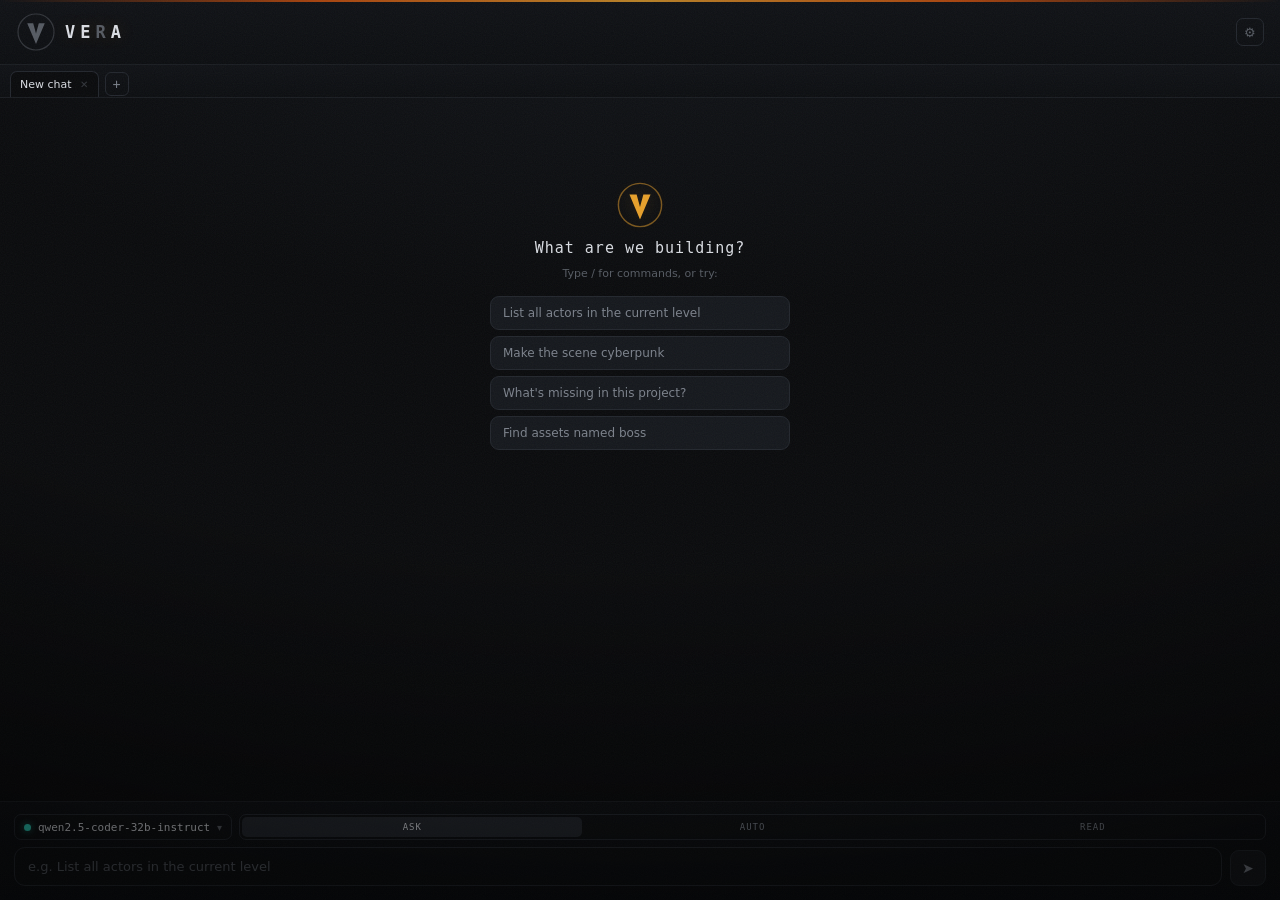
==== commit 0ef5d806: "feat: configurable LLM timeout, Fab-ready packaging, and a pro README - LLM request timeout is confi" ====
--- a/UE57/Content/Python/vera_chat/index.html
+++ b/UE57/Content/Python/vera_chat/index.html
@@ -81,8 +81,11 @@
         <input value="" placeholder="http://localhost:1234/v1" id="lm-url">
         <button id="lm-detect">Detect</button>
       </div>
+      <div class="field">
+        <input type="number" min="1" step="1" id="lm-timeout" placeholder="timeout (min) — first load can take a while">
+      </div>
       <div class="detected" id="lm-list"></div>
-      <div class="tip">For solid tool-calling use <code>Qwen2.5-Coder-32B</code> or <code>Llama-3.3-70B</code>. Load one in LM Studio.</div>
+      <div class="tip">The first request <b>loads the model</b> — a cold start can take minutes. Set the timeout to what your machine needs (e.g. <code>15</code>). For tool-calling use <code>Qwen2.5-Coder-32B</code> or a 30B+ model — small models ramble.</div>
       <label class="toggle"><input type="checkbox" id="opt-compact"><span class="tg"></span><span class="tg-lbl">Compact prompt <small>shorter system prompt — better for small local models</small></span></label>
     </div>
 
@@ -124,28 +127,28 @@
 
     <div class="s-pane pact-pane" data-pane="support" hidden>
       <div class="pact2">
-        <div class="pact2-glow"></div>
         <div class="pact2-hero">
           <div class="pact2-heart">♥</div>
           <h3 class="pact2-title">The Co-Pilot Pact</h3>
-          <div class="pact2-sub">a small deal between you &amp; the maker</div>
+          <div class="pact2-sub">a quiet pact — keep the agent alive</div>
         </div>
         <div class="pact2-letter">
-          <p>VERA is built by one person — <b>maVERAick</b> — on late nights and real coffee, with no studio behind it.</p>
-          <p>If the <span class="hl">Auto-Fixer</span> caught a bug before it cost you an afternoon — or VERA just saved your keyboard from the wall — that's our pact working.</p>
-          <p>Toss in what a coffee costs and you keep the updates coming, the tools sharp, and VERA <b>free &amp; local</b> for everyone.</p>
+          <p>VERA is an independent project — no studio, no investors, no roadmap handed down from above. Just an agent, set loose in your editor.</p>
+          <p>If the <span class="hl">Auto-Fixer</span> caught a bug before it cost you an afternoon — or VERA just saved your keyboard from the wall — that's it earning its keep.</p>
+          <p>Drop in what a coffee costs and the updates keep coming, the tools stay sharp, and VERA stays <b>free &amp; local</b> for everyone.</p>
         </div>
         <ul class="pact2-keeps">
           <li><span>⚡</span> New tools &amp; sharper fixes</li>
           <li><span>🛡️</span> Stays free, local, yours</li>
-          <li><span>♥</span> A maker who reads every message</li>
+          <li><span>◇</span> Every coin goes straight back in</li>
         </ul>
         <div class="pact2-btns">
-          <a class="pact2-btn primary" href="https://ko-fi.com/maveraick"><span class="i">💎</span><span class="t">Support VERA</span><span class="s">monthly · or one-off</span></a>
+          <a class="pact2-btn primary" href="https://www.patreon.com/maVERAick/gift"><span class="i">💎</span><span class="t">Support VERA</span><span class="s">Patreon · monthly or gift</span></a>
+          <a class="pact2-btn kofi" href="https://ko-fi.com/maveraick"><span class="i">☕</span><span class="t">Tip on Ko-fi</span><span class="s">one-off · no account</span></a>
           <a class="pact2-btn beer" href="https://buymeacoffee.com/maveraick"><span class="i">🍺</span><span class="t">Buy a Beer</span><span class="s">a one-time thanks</span></a>
           <a class="pact2-btn discord" href="https://discord.gg/ZxG8wbRp"><span class="i">💬</span><span class="t">Join the Discord</span><span class="s">free · come say hi</span></a>
         </div>
-        <div class="pact2-sign">— maVERAick</div>
+        <div class="pact2-sign">the agent thanks you ◇</div>
       </div>
     </div><!-- /support pane -->
   </div>
--- a/UE57/Content/Python/vera_chat/chat.css
+++ b/UE57/Content/Python/vera_chat/chat.css
@@ -55,7 +55,9 @@
   font-family:var(--mono); font-weight:600; font-size:17px; letter-spacing:5px;
   color:var(--ink); text-shadow:0 0 18px var(--amber-glow);
 }
-#brand .mark b{color:var(--amber)}
+#brand .mark b{color:var(--amber); transition:color .3s}
+/* the R follows the logo: gray when disconnected, amber when ready */
+#status.off ~ .mark b{color:var(--ink-faint)}
 #brand .sub{font-family:var(--mono); font-size:9px; letter-spacing:2px; color:var(--ink-faint); text-transform:uppercase}
 
 /* V logo (Unreal emblem with a V) = brand + connection status.
@@ -344,32 +346,29 @@
 .st.ok{color:var(--ok)} .st.no{color:var(--ink-faint)} .st.live{color:var(--teal)} .st.err{color:var(--danger)}
 /* ---- The Co-Pilot Pact (Support tab) ---- */
 .pact-pane{position:relative}
-.pact2{position:relative;text-align:center;padding:4px 2px 18px}
-.pact2-glow{position:absolute;top:-12px;left:50%;transform:translateX(-50%);width:300px;height:210px;
-  background:radial-gradient(ellipse at center,var(--amber-glow),transparent 70%);filter:blur(10px);pointer-events:none;z-index:0}
-.pact2 > *{position:relative;z-index:1}
-
-.pact2-hero{padding:16px 0 4px}
-.pact2-heart{font-size:36px;line-height:1;color:var(--amber);filter:drop-shadow(0 0 12px var(--amber-glow));
+.pact2{position:relative;text-align:center;padding:0 2px 14px}
+
+.pact2-hero{padding:6px 0 2px}
+.pact2-heart{font-size:30px;line-height:1;color:var(--amber);filter:drop-shadow(0 0 12px var(--amber-glow));
   animation:pactBeat 2.6s ease-in-out infinite}
 @keyframes pactBeat{0%,100%{transform:scale(1)}7%{transform:scale(1.2)}14%{transform:scale(1.02)}21%{transform:scale(1.12)}30%{transform:scale(1)}}
-.pact2-title{font-family:var(--mono);font-size:18px;letter-spacing:2.5px;text-transform:uppercase;font-weight:600;margin:11px 0 3px;
+.pact2-title{font-family:var(--mono);font-size:16px;letter-spacing:2.5px;text-transform:uppercase;font-weight:600;margin:7px 0 2px;
   background:linear-gradient(180deg,#ffd98a,var(--amber-deep));-webkit-background-clip:text;background-clip:text;color:transparent}
 .pact2-sub{font-family:var(--mono);font-size:10px;letter-spacing:1.5px;text-transform:uppercase;color:var(--ink-faint)}
 
-.pact2-letter{font-family:var(--sans);font-size:12.5px;line-height:1.65;color:var(--ink-dim);text-align:left;margin:16px 2px;
-  padding:14px;background:linear-gradient(180deg,#16110b,#0d0b08);border:1px solid var(--line);border-radius:12px}
+.pact2-letter{font-family:var(--sans);font-size:12px;line-height:1.6;color:var(--ink-dim);text-align:left;margin:11px 2px;
+  padding:12px;background:linear-gradient(180deg,#16110b,#0d0b08);border:1px solid var(--line);border-radius:12px}
 .pact2-letter p{margin:0 0 9px}
 .pact2-letter p:last-child{margin:0}
 .pact2-letter b{color:var(--amber)}
 .pact2-letter .hl{color:var(--teal)}
 
-.pact2-keeps{list-style:none;margin:0 4px 16px;padding:0;display:grid;gap:8px;text-align:left}
+.pact2-keeps{list-style:none;margin:0 4px 12px;padding:0;display:grid;gap:6px;text-align:left}
 .pact2-keeps li{font-family:var(--sans);font-size:11.5px;color:var(--ink-dim);display:flex;align-items:center;gap:10px}
 .pact2-keeps li span{width:18px;text-align:center}
 
-.pact2-btns{display:grid;gap:9px;margin:0 2px}
-.pact2-btn{display:flex;align-items:center;gap:12px;text-decoration:none;text-align:left;padding:11px 13px;border-radius:11px;
+.pact2-btns{display:grid;gap:7px;margin:0 2px}
+.pact2-btn{display:flex;align-items:center;gap:12px;text-decoration:none;text-align:left;padding:9px 12px;border-radius:11px;
   border:1px solid var(--line);background:var(--raised-2);transition:transform .15s ease,border-color .15s,box-shadow .25s,background .15s}
 .pact2-btn .i{font-size:18px;line-height:1}
 .pact2-btn .t{font-family:var(--sans);font-size:13px;font-weight:600;color:var(--ink);flex:1}
@@ -381,21 +380,20 @@
 .pact2-btn.primary:hover{box-shadow:0 0 0 1px var(--amber),0 10px 28px -8px var(--amber-deep)}
 @keyframes pactPulse{0%,100%{box-shadow:0 0 0 1px var(--amber-glow),0 6px 22px -12px var(--amber-deep)}
   50%{box-shadow:0 0 0 1px rgba(255,176,46,.34),0 9px 26px -8px var(--amber-deep)}}
+.pact2-btn.kofi:hover{border-color:#29abe0;box-shadow:0 6px 22px -12px #29abe0}
 .pact2-btn.beer:hover{border-color:#e8a33c;box-shadow:0 6px 22px -12px #e8a33c}
 .pact2-btn.discord:hover{border-color:#5865F2;box-shadow:0 6px 22px -12px #5865F2}
 
-.pact2-sign{font-family:var(--mono);font-style:italic;font-size:12px;color:var(--ink-dim);text-align:right;margin:16px 8px 0;opacity:.85}
+.pact2-sign{font-family:var(--mono);font-style:italic;font-size:12px;color:var(--ink-dim);text-align:right;margin:11px 8px 0;opacity:.85}
 
 /* staggered reveal each time the Support tab is shown */
 .pact-pane:not([hidden]) .pact2 > *{animation:pactRise .5s both}
-.pact-pane:not([hidden]) .pact2-glow{animation:pactGlowIn .9s both}
 .pact-pane:not([hidden]) .pact2-hero{animation-delay:.02s}
 .pact-pane:not([hidden]) .pact2-letter{animation-delay:.10s}
 .pact-pane:not([hidden]) .pact2-keeps{animation-delay:.16s}
 .pact-pane:not([hidden]) .pact2-btns{animation-delay:.22s}
 .pact-pane:not([hidden]) .pact2-sign{animation-delay:.30s}
 @keyframes pactRise{from{opacity:0;transform:translateY(10px)}to{opacity:1;transform:none}}
-@keyframes pactGlowIn{from{opacity:0}to{opacity:1}}
 .field{display:flex;gap:7px;margin-top:8px}
 .field input{flex:1;background:#0c0e11;border:1px solid var(--line);border-radius:8px;padding:9px 11px;color:var(--ink);font-family:var(--mono);font-size:12px;outline:none;min-width:0}
 .field input:focus{border-color:var(--amber-deep)}
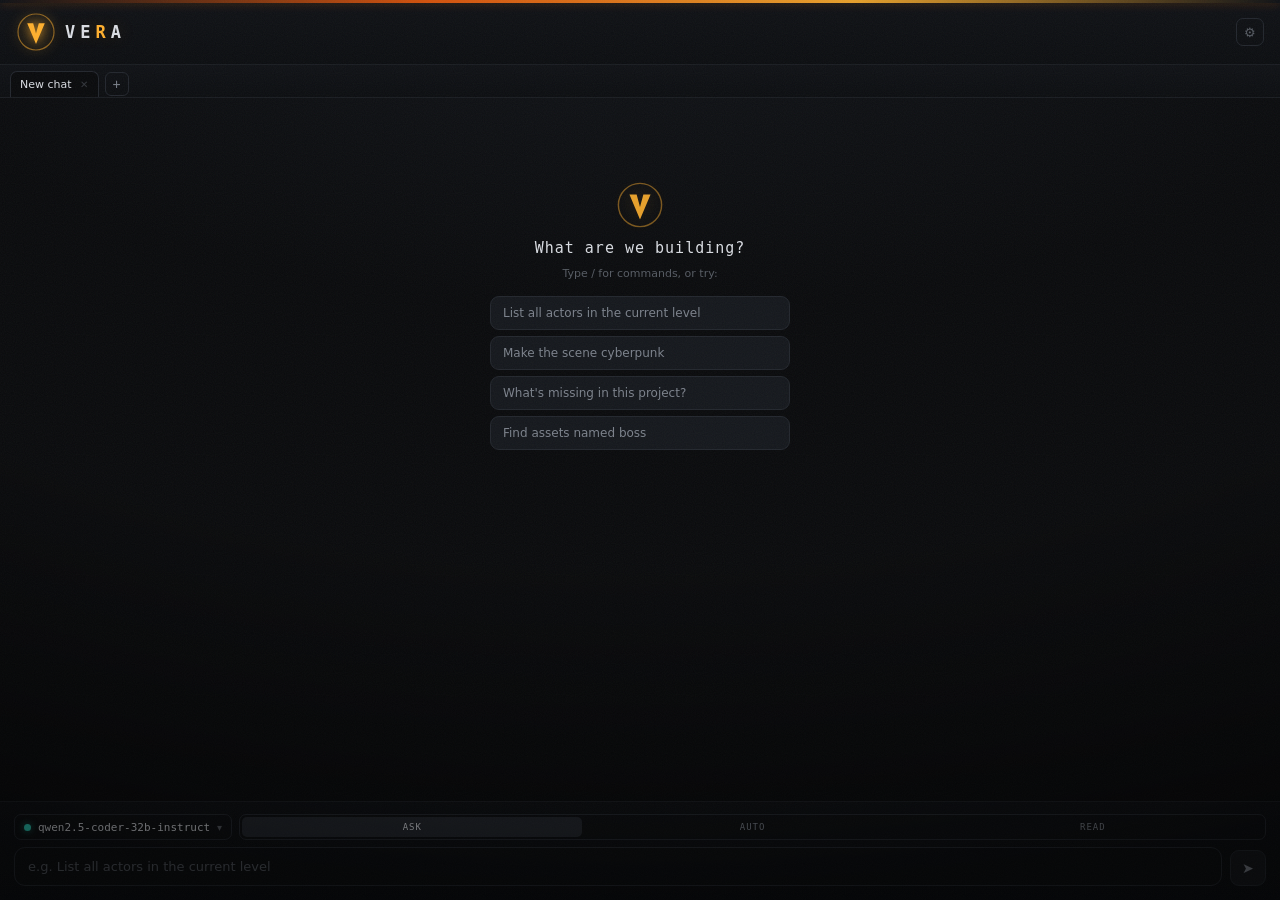
==== commit dc7d2c33: "feat: NVIDIA integration, Multimodal Vision, Material Nodes, and UI improvements 1. NVIDIA Integrati" ====
--- a/UE57/Content/Python/vera_chat/index.html
+++ b/UE57/Content/Python/vera_chat/index.html
@@ -4,7 +4,7 @@
 <meta charset="utf-8">
 <meta http-equiv="Content-Security-Policy" content="default-src 'self'; img-src 'self' file: data:; style-src 'self' 'unsafe-inline'; script-src 'self' qrc:; object-src 'none'; base-uri 'none'">
 <link rel="stylesheet" href="vendor/github-dark.min.css">
-<link rel="stylesheet" href="chat.css">
+<link rel="stylesheet" href="chat.css?v=2">
 </head>
 <body>
 <div class="grain"></div>
@@ -65,6 +65,7 @@
   <div class="s-tabs">
     <button class="s-tab on" data-pane="settings">Settings</button>
     <button class="s-tab" data-pane="plugins">Plugins</button>
+    <button class="s-tab" data-pane="mcp">Epic MCP</button>
     <button class="s-tab" data-pane="support">♥ Support</button>
   </div>
   <div class="s-body">
@@ -98,6 +99,15 @@
       <div class="field"><input type="password" placeholder="sk-ant-…" id="k-ANTHROPIC"><button data-p="ANTHROPIC" class="test">Test</button></div>
     </div>
 
+    <!-- NVIDIA -->
+    <div class="card">
+      <div class="c-hd">
+        <div class="c-ico" style="background:#1a2b16;border:1px solid #3b5c2a;color:#76b900">N</div>
+        <div class="c-name"><div class="t">NVIDIA</div><div class="st no" id="st-NVIDIA">○ not configured</div></div>
+      </div>
+      <div class="field"><input type="password" placeholder="nvapi-…" id="k-NVIDIA"><button data-p="NVIDIA" class="test">Test</button></div>
+    </div>
+
     <!-- OpenAI -->
     <div class="card">
       <div class="c-hd">
@@ -124,6 +134,23 @@
         <div class="plug-empty">No plugins found yet.</div>
       </div>
     </div><!-- /plugins pane -->
+
+    <div class="s-pane" data-pane="mcp" hidden>
+      <div class="intro">Unreal Engine's native Model Context Protocol server allows VERA to natively access Blueprints, Actors, and Editor features at lightning speed. To change these settings, use the native Unreal Engine Project Settings.</div>
+      <div class="card" style="padding: 0; overflow: hidden; border: 1px solid var(--border); background: rgba(0,0,0,0.2);">
+        <div class="c-hd" style="border-bottom: 1px solid var(--border); padding: 16px; margin-bottom: 0;">
+          <div class="c-ico" style="background:linear-gradient(135deg, #1a1c23, #2d3345); border:1px solid #333a4d; color:#788cf0; box-shadow: 0 2px 8px rgba(120, 140, 240, 0.2); flex-shrink: 0;">UE</div>
+          <div class="c-name" style="flex: 1; min-width: 0;"><div class="t" style="font-size: 15px; line-height: 1.3;">Native MCP Server</div><div class="st no" id="st-UE-MCP" style="margin-top: 3px;">○ checking status...</div></div>
+        </div>
+        <div style="padding: 16px; background: rgba(255,255,255,0.01);">
+          <div style="margin-bottom: 12px; display: flex; align-items: center; gap: 8px;">
+            <div style="width: 6px; height: 6px; border-radius: 50%; background: var(--teal); box-shadow: 0 0 6px var(--teal);"></div>
+            <span style="font-size: 12px; font-weight: 600; color: var(--ink); text-transform: uppercase; letter-spacing: 0.5px;">Loaded Toolsets</span>
+          </div>
+          <div id="mcp-tools-list" style="display: grid; grid-template-columns: repeat(auto-fill, minmax(280px, 1fr)); gap: 12px;"></div>
+        </div>
+      </div>
+    </div><!-- /mcp pane -->
 
     <div class="s-pane pact-pane" data-pane="support" hidden>
       <div class="pact2">
@@ -158,6 +185,6 @@
 <script src="vendor/highlight.min.js"></script>
 <script src="vendor/purify.min.js"></script>
 <script src="qrc:///qtwebchannel/qwebchannel.js"></script>
-<script src="chat.js"></script>
+<script src="chat.js?v=20260618"></script>
 </body>
 </html>
--- a/UE57/Content/Python/vera_chat/chat.css
+++ b/UE57/Content/Python/vera_chat/chat.css
@@ -36,10 +36,33 @@
 }
 
 /* amber top edge across the whole window */
+/* default (offline or no model picked) */
 body::before{
-  content:""; position:fixed; top:0; left:0; right:0; height:2px; z-index:97;
-  background:linear-gradient(90deg, transparent, var(--amber-deep), var(--amber), var(--amber-deep), transparent);
-  opacity:.7;
+  content:""; position:fixed; top:0; left:0; right:0; height:3px; z-index:97;
+  background:var(--ink-faint);
+  opacity:0.4;
+  transition: background 0.3s, opacity 0.3s, box-shadow 0.3s;
+}
+
+/* ready (connected) */
+body.ready::before{
+  background:linear-gradient(90deg, transparent, var(--amber-deep), var(--amber), transparent);
+  opacity:0.9;
+  box-shadow: 0 0 10px rgba(255, 120, 0, 0.4);
+}
+
+@keyframes bar-scan {
+  0% { background-position: 200% 0; }
+  100% { background-position: -200% 0; }
+}
+
+/* thinking */
+body.thinking::before{
+  background:linear-gradient(90deg, transparent, var(--amber-deep), var(--amber), var(--teal), var(--amber), transparent);
+  background-size: 200% 100%;
+  animation: bar-scan 2s linear infinite;
+  opacity:1;
+  box-shadow: 0 0 15px var(--amber-glow);
 }
 
 /* ===== minimal header ===== */
@@ -55,9 +78,29 @@
   font-family:var(--mono); font-weight:600; font-size:17px; letter-spacing:5px;
   color:var(--ink); text-shadow:0 0 18px var(--amber-glow);
 }
-#brand .mark b{color:var(--amber); transition:color .3s}
+#brand .mark b{color:var(--amber); font-weight:900; transition:color .3s, text-shadow .3s}
 /* the R follows the logo: gray when disconnected, amber when ready */
 #status.off ~ .mark b{color:var(--ink-faint)}
+#status.thinking ~ .mark b{
+  background:linear-gradient(90deg, var(--amber-deep), var(--amber), var(--teal), var(--amber));
+  background-size: 200% 100%;
+  -webkit-background-clip: text;
+  background-clip: text;
+  -webkit-text-fill-color: transparent;
+  color: transparent;
+  animation: bar-scan 2s linear infinite;
+  text-shadow: none;
+}
+#status.executing ~ .mark b{
+  background:linear-gradient(90deg, var(--teal-dim), var(--teal), var(--teal));
+  background-size: 200% 100%;
+  -webkit-background-clip: text;
+  background-clip: text;
+  -webkit-text-fill-color: transparent;
+  color: transparent;
+  animation: bar-scan 2s linear infinite;
+  text-shadow: none;
+}
 #brand .sub{font-family:var(--mono); font-size:9px; letter-spacing:2px; color:var(--ink-faint); text-transform:uppercase}
 
 /* V logo (Unreal emblem with a V) = brand + connection status.
@@ -65,8 +108,26 @@
 #status{display:inline-flex; align-items:center; color:var(--amber)}
 #status.off{color:var(--ink-faint)}
 .vlogo{width:20px;height:20px;display:block}
-#status .vlogo{width:40px;height:40px;filter:drop-shadow(0 0 6px currentColor); transition:color .3s, filter .3s}
+#status .vlogo{width:40px;height:40px;filter:drop-shadow(0 0 6px currentColor); transition:color .3s, filter .3s, transform .3s}
 #status.off .vlogo{filter:none}
+
+@keyframes vlogo-pulse {
+  0% { filter: drop-shadow(0 0 8px var(--amber)); transform: scale(1); }
+  50% { filter: drop-shadow(0 0 16px var(--amber)) brightness(1.2); transform: scale(1.05); }
+  100% { filter: drop-shadow(0 0 8px var(--amber)); transform: scale(1); }
+}
+
+#status.thinking .vlogo {
+  animation: vlogo-pulse 1.2s ease-in-out infinite;
+  /* Mantenemos el color original sólido, no usamos amber-glow que lo hace transparente */
+  color: var(--amber);
+}
+
+#status.executing .vlogo {
+  animation: vlogo-pulse 1.2s ease-in-out infinite;
+  color: var(--teal);
+}
+
 
 /* ===== tab bar ===== */
 #tabbar{display:flex; align-items:center; gap:4px; padding:6px 10px 0;
@@ -256,6 +317,7 @@
 
 /* user-attached image inside the bubble */
 .user-img{display:block;max-width:200px;border-radius:8px;margin-bottom:6px;border:1px solid #2c313a}
+
 
 /* copy button on code blocks */
 .md pre{position:relative}
@@ -333,7 +395,7 @@
 .setup .s-pane[hidden]{display:none}
 .p-hint{font-family:var(--sans);font-size:11px;color:var(--ink-faint);line-height:1.5;margin-bottom:12px}
 .p-hint code{font-family:var(--mono);color:var(--amber)}
-.setup .s-body{flex:1;overflow-y:auto;padding:14px}
+.setup .s-body{flex:1;overflow-y:auto;overflow-x:hidden;padding:14px}
 .intro{font-size:12px;color:var(--ink-dim);line-height:1.6;margin-bottom:14px;padding:11px;background:#0e1014;border:1px solid var(--line);border-radius:10px}
 .intro b{color:var(--amber)}
 .intro code{font-family:var(--mono);color:var(--amber)}
@@ -424,6 +486,10 @@
 
 /* plugins list */
 .plugins{display:flex;flex-direction:column;gap:8px}
+.p-summary{font-family:var(--sans);font-size:12px;color:var(--ink-dim);margin-bottom:8px;padding:9px 12px;border:1px solid var(--line-soft);border-radius:8px;background:linear-gradient(180deg,var(--raised-2),#0e1014);display:flex;align-items:center;gap:8px;box-shadow:inset 0 1px 0 rgba(255,255,255,0.02)}
+.p-summary .s-ico{color:var(--teal);font-size:14px;filter:drop-shadow(0 0 4px rgba(45,212,191,0.4))}
+.p-summary b{color:var(--ink);font-family:var(--mono);font-size:13px}
+.p-summary .s-sep{color:var(--line);margin:0 4px}
 .plug-empty{font-family:var(--sans);font-size:11px;color:var(--ink-faint);line-height:1.55;padding:12px;background:#0e1014;border:1px dashed var(--line);border-radius:10px}
 .plug-empty code{font-family:var(--mono);color:var(--amber)}
 .plug{display:flex;align-items:flex-start;gap:10px;background:linear-gradient(180deg,var(--raised),#0e1014);border:1px solid var(--line);border-radius:10px;padding:11px}
